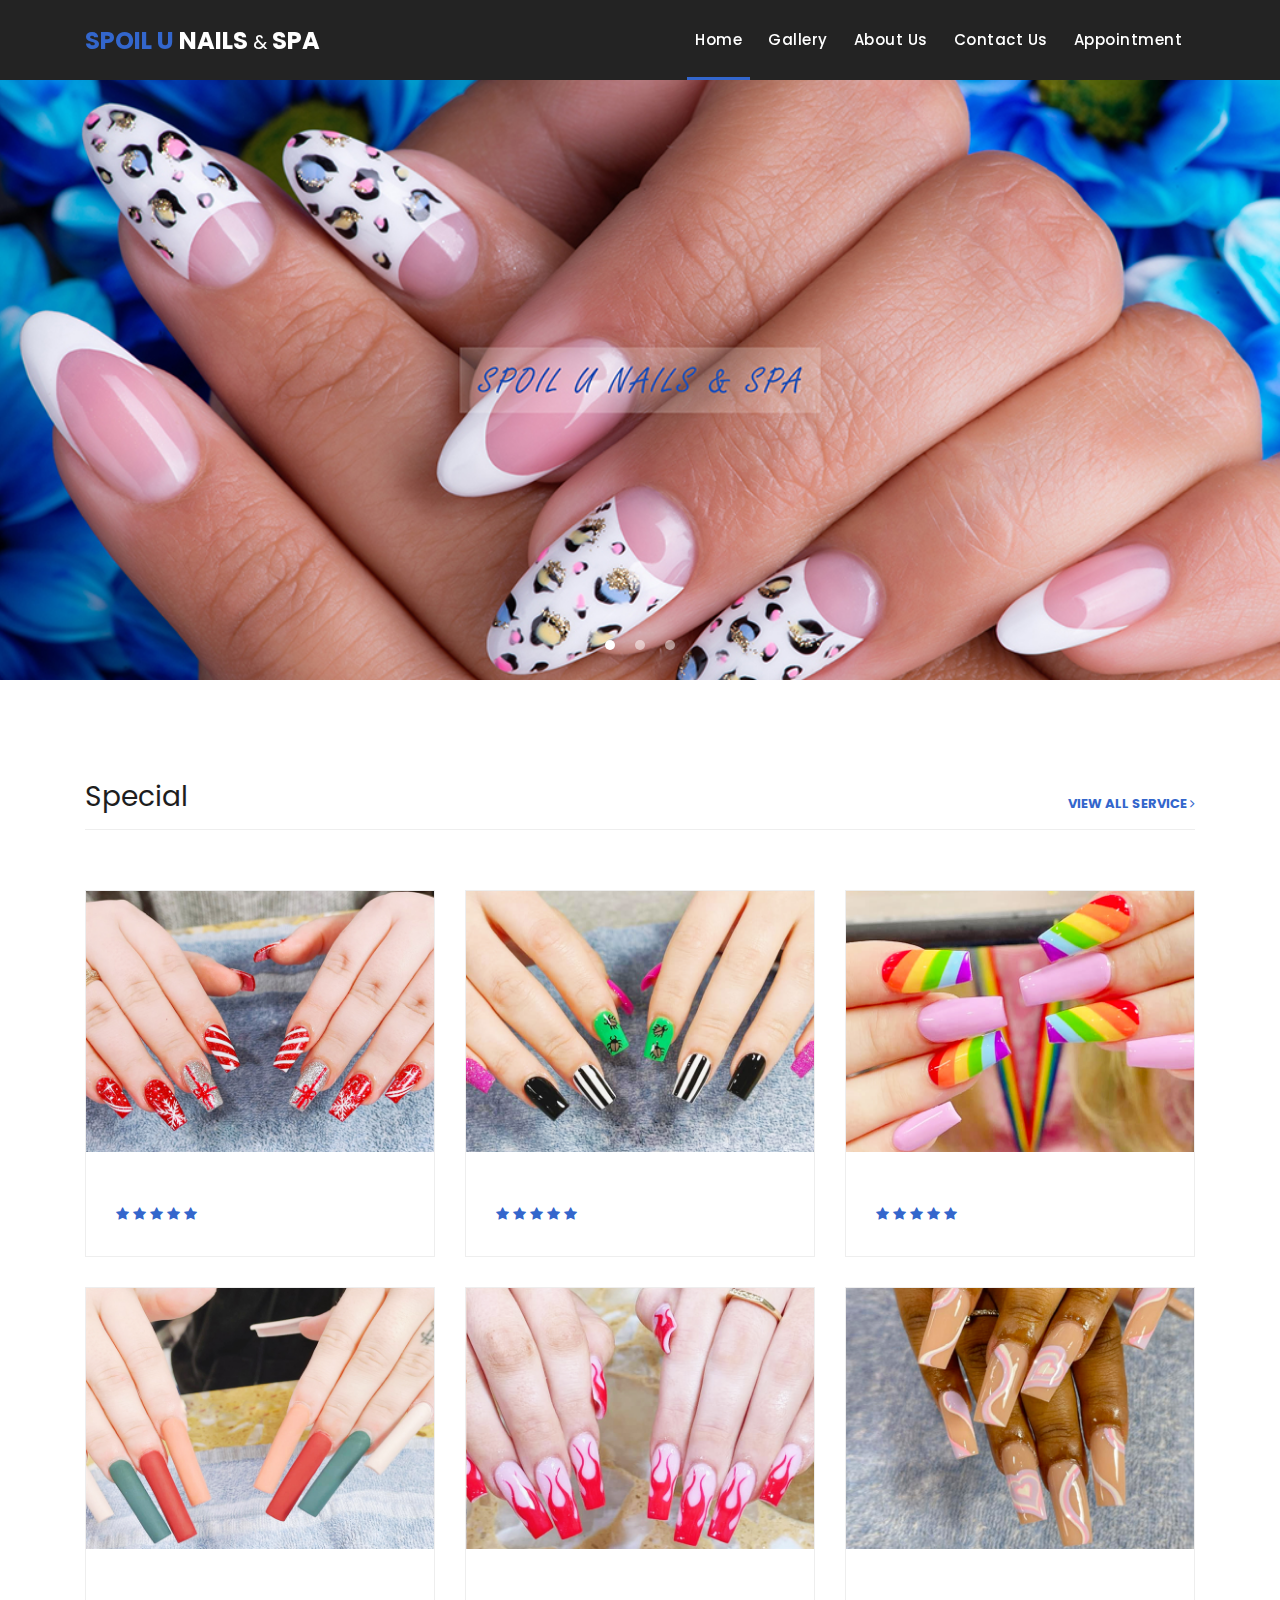
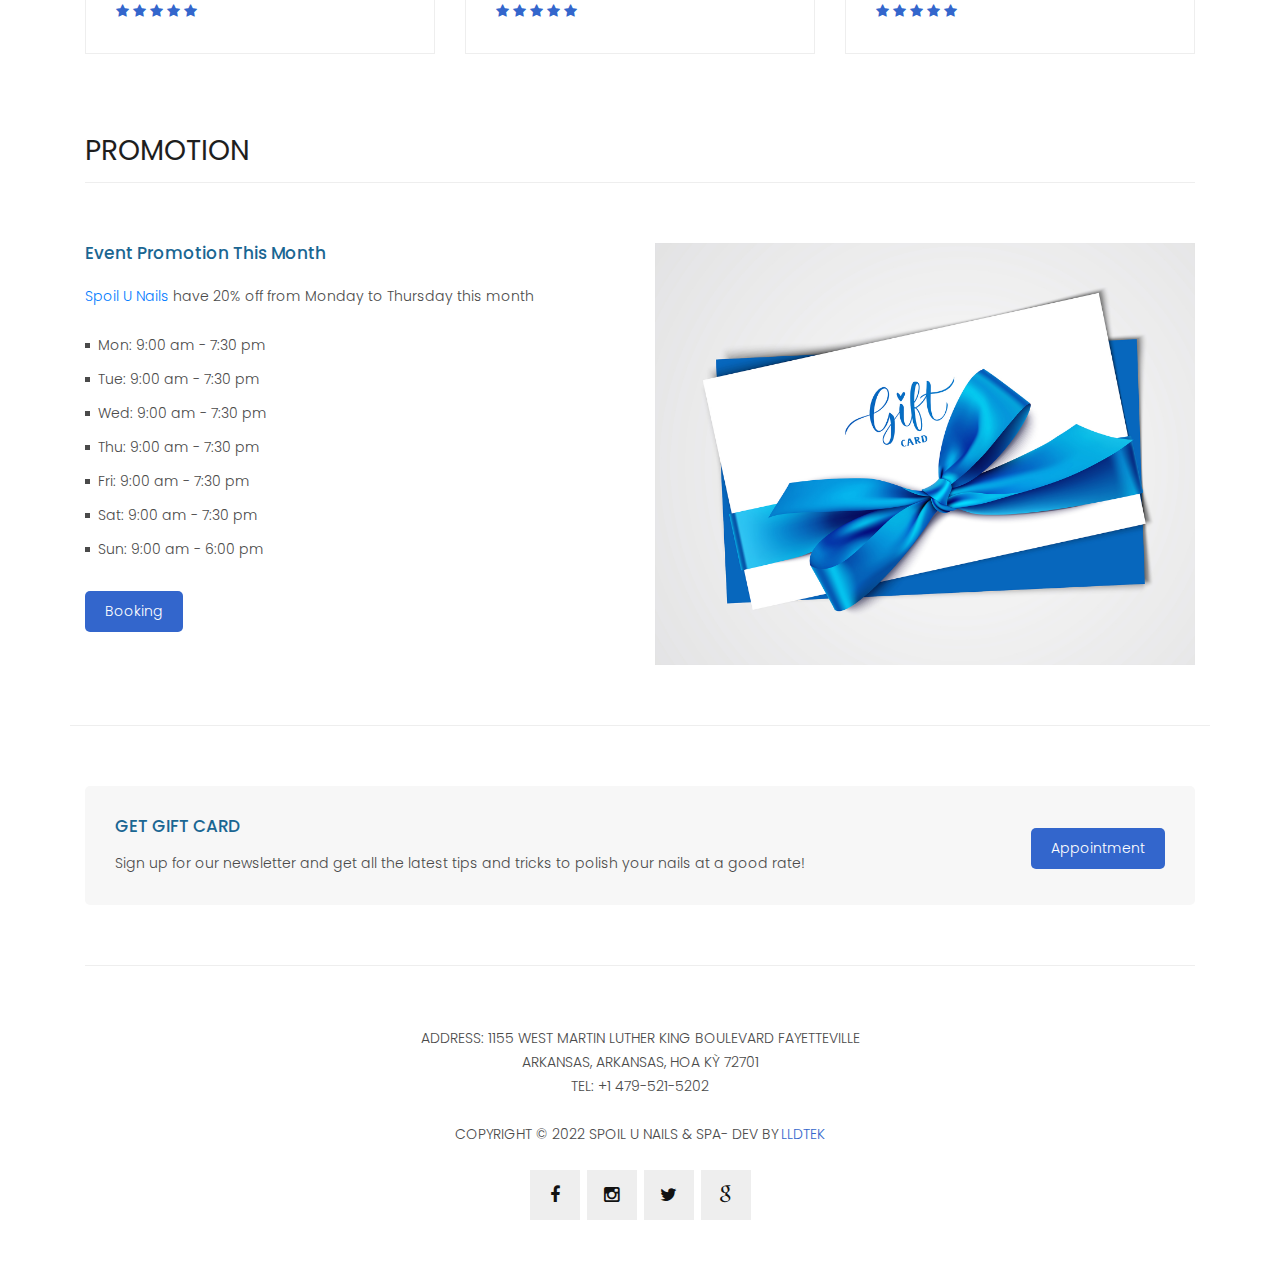
==== index.html @ 8ef47657 "upuu" ====
<!DOCTYPE html>
<html lang="en">
  <head>
    <meta charset="utf-8">
    <meta name="viewport" content="width=device-width, initial-scale=1, shrink-to-fit=no">

    <meta name="description" content="Spoil U Nails & Spa opens to provide all of you with any nail services you want to have done. The main reason we opened our Facebook page is to improve communication with customers and answer any questions y'all have. You guys can message us or make an appointment at any time. We would love to hear from you">

    <meta name="author" content="Best Nails Salon">

    <meta name="keyword" content="spoil u nails & salon, nails salon, nails salon near me, nails in fayetteville, nails in arkansas, luxury nails, best nails color, nails spa, nails salon, nails bar, perfect nail, nails polish, gel polish, acrylics, nails company, best nail color,nude nail colors, nail design, hight-end service nail in arkansas, luxury nails in arkansas, nails salon in arkansas, nails spa near me, nails salon near me, manicure, acrylic paint, pedicure near me, nail bar near me, nail salon in arkansas 72701, nail salon 72701, hot nails, top nail salon, nail salon in boston, boston, best nail salon in boston, best nail salon in arkansas, hottest nails design, hot nails design, top nails design, the best nails salon in, top nails salon in, t's nails, lux nail & spa - tiệm chăm sóc móng ở rogers arkansas, pretty nails, green nails, red aspen - công nghiệp mỹ phẩm ở Meridian Idaho, tt nails, summer nails 2022, christmas nails 2022, fall nails 2022, vip nails conway ar, shining nails, lux nails rogers ar, splurge nails, lush nails, lush nails fayetteville ar, magic nails, beautiful nails and spa">

    <link href="https://fonts.googleapis.com/css?family=Poppins:100,200,300,400,500,600,700,800,900&display=swap" rel="stylesheet">

    <title>Spoil U Nails & Spa | Top Nails Salon in Arkansas 72701</title>

    <!-- Bootstrap core CSS -->
    <link href="vendor/bootstrap/css/bootstrap.min.css" rel="stylesheet">

    <!-- Additional CSS Files -->
    <link rel="stylesheet" href="assets/css/fontawesome.css">
    <link rel="stylesheet" href="assets/css/templatemo-sixteen.css">
    <link rel="stylesheet" href="assets/css/owl.css">
    <link rel="icon" href="assets/images/favicon-spoil-u-nails.svg">

  </head>

  <body>

    <!-- ***** Preloader Start ***** -->
    <div id="preloader">
        <div class="jumper">
            <div></div>
            <div></div>
            <div></div>
        </div>
    </div>  
    <!-- ***** Preloader End ***** -->

    <!-- Header -->
    <header class="">
      <nav class="navbar navbar-expand-lg">
        <div class="container">
          <a class="navbar-brand" href="index.html"><h2><em>SPOIL U</em> NAILS <small>&</small> SPA</h2></a>
          <button class="navbar-toggler" type="button" data-toggle="collapse" data-target="#navbarResponsive" aria-controls="navbarResponsive" aria-expanded="false" aria-label="Toggle navigation">
            <span class="navbar-toggler-icon"></span>
          </button>
          <div class="collapse navbar-collapse" id="navbarResponsive">
            <ul class="navbar-nav ml-auto">
              <li class="nav-item active">
                <a class="nav-link" href="index.html">Home
                  <span class="sr-only">(current)</span>
                </a>
              </li> 
              <li class="nav-item">
                <a class="nav-link" href="products.html">Gallery</a>
              </li>
              <li class="nav-item">
                <a class="nav-link" href="about.html">About Us</a>
              </li>
              <li class="nav-item">
                <a class="nav-link" href="contact.html">Contact Us</a>
              <li class="nav-item">
                <a class="nav-link" href="https://www.lldtek.com/salon/appt/MzMzMjN8c3BvaWx1MTE1NXxBUl8wNzE1N3w3ODg1NWU2YzhjY2M0MTExMWM5ZjQyYjllNDI1ZjgxYg==">Appointment</a>
              </li>
            </ul>
          </div>
        </div>
      </nav>
    </header>

    <!-- Page Content -->
    <!-- Banner Starts Here -->
    <div class="banner header-text">
      <div class="owl-banner owl-carousel">
        <div class="banner-item-01" style="background-image: url(assets/images/spoil-u-nails-cover-01.jpg);">
          <div class="text-content">
            <h4></h4>
            <h2></h2>
          </div>
        </div>
        <div class="banner-item-01" style="background-image: url(assets/images/spoil-u-nails-cover-02.jpg);">
          <div class="text-content">
            <h4></h4>
            <h2></h2>
          </div>
        </div>
        <div class="banner-item-03" style="background-image: url(assets/images/spoil-u-nails-cover-03.jpg);">
          <div class="text-content">
            <h4></h4>
            <h2></h2>
          </div>
        </div>
      </div>
    </div>
    <!-- Banner Ends Here -->
    <!--Appointment-->
    <!--Appointment End-->

    <div class="latest-products">
      <div class="container">
        <div class="row">
          <div class="col-md-12">
            <div class="section-heading">
              <h2>Special</h2>
              <a href="products.html">View all service <i class="fa fa-angle-right"></i></a>
            </div>
          </div>
          <div class="col-md-4">
            <div class="product-item">
              <a href="#"><img src="assets/images/specialties/spoil-u-nails-image-1.jpg" alt=""></a>
              <div class="down-content">
                <a href="#"><h4></h4></a>
                <h6></h6>
                <p></p>
                <ul class="stars">
                  <li><i class="fa fa-star"></i></li>
                  <li><i class="fa fa-star"></i></li>
                  <li><i class="fa fa-star"></i></li>
                  <li><i class="fa fa-star"></i></li>
                  <li><i class="fa fa-star"></i></li>
                </ul>
                <span></span>
              </div>
            </div>
          </div>
          <div class="col-md-4">
            <div class="product-item">
              <a href="#"><img src="assets/images/specialties/spoil-u-nails-image-2.jpg" alt=""></a>
              <div class="down-content">
                <a href="#"><h4></h4></a>
                <h6></h6>
                <p></p>
                <ul class="stars">
                  <li><i class="fa fa-star"></i></li>
                  <li><i class="fa fa-star"></i></li>
                  <li><i class="fa fa-star"></i></li>
                  <li><i class="fa fa-star"></i></li>
                  <li><i class="fa fa-star"></i></li>
                </ul>
                <span></span>
              </div>
            </div>
          </div>
          <div class="col-md-4">
            <div class="product-item">
              <a href="#"><img src="assets/images/specialties/spoil-u-nails-image-3.jpg" alt=""></a>
              <div class="down-content">
                <a href="#"><h4></h4></a>
                <h6></h6>
                <p></p>
                <ul class="stars">
                  <li><i class="fa fa-star"></i></li>
                  <li><i class="fa fa-star"></i></li>
                  <li><i class="fa fa-star"></i></li>
                  <li><i class="fa fa-star"></i></li>
                  <li><i class="fa fa-star"></i></li>
                </ul>
                <span></span>
              </div>
            </div>
          </div>
          <div class="col-md-4">
            <div class="product-item">
              <a href="#"><img src="assets/images/specialties/spoil-u-nails-image-4.jpg" alt=""></a>
              <div class="down-content">
                <a href="#"><h4></h4></a>
                <h6></h6>
                <p></p>
                <ul class="stars">
                  <li><i class="fa fa-star"></i></li>
                  <li><i class="fa fa-star"></i></li>
                  <li><i class="fa fa-star"></i></li>
                  <li><i class="fa fa-star"></i></li>
                  <li><i class="fa fa-star"></i></li>
                </ul>
                <span></span>
              </div>
            </div>
          </div>
          <div class="col-md-4">
            <div class="product-item">
              <a href="#"><img src="assets/images/specialties/spoil-u-nails-image-5.jpg" alt=""></a>
              <div class="down-content">
                <a href="#"><h4></h4></a>
                <h6></h6>
                <p></p>
                <ul class="stars">
                  <li><i class="fa fa-star"></i></li>
                  <li><i class="fa fa-star"></i></li>
                  <li><i class="fa fa-star"></i></li>
                  <li><i class="fa fa-star"></i></li>
                  <li><i class="fa fa-star"></i></li>
                </ul>
                <span></span>
              </div>
            </div>
          </div>
          <div class="col-md-4">
            <div class="product-item">
              <a href="#"><img src="assets/images/specialties/spoil-u-nails-image-6.jpg" alt=""></a>
              <div class="down-content">
                <a href="#"><h4></h4></a>
                <h6></h6>
                <p></p>
                <ul class="stars">
                  <li><i class="fa fa-star"></i></li>
                  <li><i class="fa fa-star"></i></li>
                  <li><i class="fa fa-star"></i></li>
                  <li><i class="fa fa-star"></i></li>
                  <li><i class="fa fa-star"></i></li>
                </ul>
                <span></span>
              </div>
            </div>
          </div>
        </div>
      </div>
    </div>

    <div class="best-features" id="promotion">
      <div class="container">
        <div class="row">
          <div class="col-md-12">
            <div class="section-heading">
              <h2>PROMOTION</h2>
            </div>
          </div>
          <div class="col-md-6">
            <div class="left-content">
              <h4>Event Promotion This Month </h4>
              <p><a rel="nofollow" href="https://www.lldtek.com" target="_parent">Spoil U Nails </a> have 20% off from Monday to Thursday this month</p>
              <ul class="featured-list">
                <li><a>Mon: 9:00 am - 7:30 pm </a></li>
                <li><a>Tue: 9:00 am - 7:30 pm </a></li>
                <li><a>Wed: 9:00 am - 7:30 pm </a></li>
                <li><a>Thu: 9:00 am - 7:30 pm </a></li>
                <li><a>Fri: 9:00 am - 7:30 pm </a></li>
                <li><a>Sat: 9:00 am - 7:30 pm</a></li>
                <li><a>Sun: 9:00 am - 6:00 pm</a></li>
              </ul>
              <a href="https://www.lldtek.com/salon/appt/MzMzMjN8c3BvaWx1MTE1NXxBUl8wNzE1N3w3ODg1NWU2YzhjY2M0MTExMWM5ZjQyYjllNDI1ZjgxYg==" class="filled-button">Booking</a>
            </div>
          </div>
          <div class="col-md-6">
            <div class="right-image">
              <img src="assets/images/spoil-u-nails-voucher.jpg" alt="">
            </div>
          </div>
        </div>
      </div>
    </div>


    <div class="call-to-action">
      <div class="container">
        <div class="row">
          <div class="col-md-12">
            <div class="inner-content">
              <div class="row">
                <div class="col-md-8">
                  <h4>GET GIFT CARD</h4>
                  <p>Sign up for our newsletter and get all the latest tips and tricks to polish your nails at a good rate!</p>
                </div>
                <div class="col-md-4">
                  <a href="https://www.lldtek.com/salon/appt/MzMzMjN8c3BvaWx1MTE1NXxBUl8wNzE1N3w3ODg1NWU2YzhjY2M0MTExMWM5ZjQyYjllNDI1ZjgxYg==" class="filled-button">Appointment</a>
                </div>
              </div>
            </div>
          </div>
        </div>
      </div>
    </div>

    <footer>
      <div class="container">
        <div class="row">
          <div class="col-md-12">
            <div class="inner-content">
              <p>Address: 1155 West Martin Luther King Boulevard Fayetteville <br>
                Arkansas, Arkansas, Hoa Kỳ 72701 <br>       
                Tel: +1 479-521-5202 <br><br>
                Copyright &copy; 2022 Spoil U Nails & Spa- Dev by<a rel="nofollow noopener" href="https://www.lldtek.com" target="_blank">LLDTEK</a><br>
              </p><br>
              <div class="col-md-12">
                <div class="center-content">
                  <ul class="social-icons">
                    <li><a href="https://www.facebook.com/spoilunailsnspa/"><i class="fa fa-facebook"></i></a></li>
                    <li><a href="https://www.instagram.com/spoilunailsnspa/"><i class="fa fa-instagram"></i></a></li>
                    <li><a href="#"><i class="fa fa-twitter"></i></a></li>
                    <li><a href="https://goo.gl/maps/8Qb6mcEymB1D1Kn49"><i class="fa fa-google"></i></a></li>
                  </ul>
                </div>
          </div>
            </div>
          </div>
        </div>
      </div>
    </footer>


    <!-- Bootstrap core JavaScript -->
    <script src="vendor/jquery/jquery.min.js"></script>
    <script src="vendor/bootstrap/js/bootstrap.bundle.min.js"></script>


    <!-- Additional Scripts -->
    <script src="assets/js/custom.js"></script>
    <script src="assets/js/owl.js"></script>
    <script src="assets/js/slick.js"></script>
    <script src="assets/js/isotope.js"></script>
    <script src="assets/js/accordions.js"></script>


    <script language = "text/Javascript"> 
      cleared[0] = cleared[1] = cleared[2] = 0; //set a cleared flag for each field
      function clearField(t){                   //declaring the array outside of the
      if(! cleared[t.id]){                      // function makes it static and global
          cleared[t.id] = 1;  // you could use true and false, but that's more typing
          t.value='';         // with more chance of typos
          t.style.color='#fff';
          }
      }
    </script>
    <script src="layout/scripts/jquery.min.js"></script>
    <script src="layout/scripts/jquery.backtotop.js"></script>
    <script src="layout/scripts/jquery.mobilemenu.js"></script>


  </body>

</html>
---- assets/css/templatemo-sixteen.css ----
body {
  font-family: 'Poppins', sans-serif;
  overflow-x: hidden;
  text-rendering: optimizeLegibility;
  -webkit-font-smoothing: antialiased;
  -moz-osx-font-smoothing: grayscale;
}
p {
	margin-bottom: 0px;
	font-size: 14px;
	font-weight: 300;
	color: #4a4a4a;
	line-height: 24px;
}
a {
	text-decoration: none!important;
}
ul {
	padding: 0;
	margin: 0;
	list-style: none;
}

h1,h2,h3,h4,h5,h6 {
	margin: 0px;
}

ul.social-icons li {
	display: inline-block;
	margin-right: 3px;
}

ul.social-icons li:last-child {
	margin-right: 0px;
}

ul.social-icons li a {
	width: 50px;
	height: 50px;
	display: inline-block;
	line-height: 50px;
	background-color: #eee;
	color: #121212;
	font-size: 18px;
	text-align: center;
	transition: all .3s;
}

ul.social-icons li a:hover {
	background-color: #3366CC;
	color: #fff;
}

a.filled-button {
	background-color: #3366CC;
	color: #fff;
	font-size: 14px;
	text-transform: capitalize;
	font-weight: 300;
	padding: 10px 20px;
	border-radius: 5px;
	display: inline-block;
	transition: all 0.3s;
}

a.filled-button:hover {
	background-color: #121212;
	color: #fff;
}

.section-heading {
	text-align: left;
	margin-bottom: 60px;
	border-bottom: 1px solid #eee;
}

.section-heading h2 {
	font-size: 28px;
	font-weight: 400;
	color: #1e1e1e;
	margin-bottom: 15px;
}

.products-heading {
	background-image: url(../images/products-heading.jpg);
}

.about-heading {
	background-image: url(../images/about-heading.jpg);
}

.contact-heading {
	background-image: url(../images/contact-heading.jpg);
}

.page-heading {
	padding: 210px 0px 130px 0px;
	text-align: center;
	background-position: center center;
	background-repeat: no-repeat;
	background-size: cover;
}

.page-heading .text-content h4 {
	color: #3366CC;
	font-size: 22px;
	text-transform: uppercase;
	font-weight: 700;
	margin-bottom: 15px;
}

.page-heading .text-content h2 {
	color: #fff;
	font-size: 62px;
	text-transform: uppercase;
	letter-spacing: 5px;
}

#preloader {
  overflow: hidden;
  background: #3366CC;
  left: 0;
  right: 0;
  top: 0;
  bottom: 0;
  position: fixed;
  z-index: 9999999;
  color: #fff;
}

#preloader .jumper {
  left: 0;
  top: 0;
  right: 0;
  bottom: 0;
  display: block;
  position: absolute;
  margin: auto;
  width: 50px;
  height: 50px;
}

#preloader .jumper > div {
  background-color: #fff;
  width: 10px;
  height: 10px;
  border-radius: 100%;
  -webkit-animation-fill-mode: both;
  animation-fill-mode: both;
  position: absolute;
  opacity: 0;
  width: 50px;
  height: 50px;
  -webkit-animation: jumper 1s 0s linear infinite;
  animation: jumper 1s 0s linear infinite;
}

#preloader .jumper > div:nth-child(2) {
  -webkit-animation-delay: 0.33333s;
  animation-delay: 0.33333s;
}

#preloader .jumper > div:nth-child(3) {
  -webkit-animation-delay: 0.66666s;
  animation-delay: 0.66666s;
}

@-webkit-keyframes jumper {
  0% {
    opacity: 0;
    -webkit-transform: scale(0);
    transform: scale(0);
  }
  5% {
    opacity: 1;
  }
  100% {
    -webkit-transform: scale(1);
    transform: scale(1);
    opacity: 0;
  }
}

@keyframes jumper {
  0% {
    opacity: 0;
    -webkit-transform: scale(0);
    transform: scale(0);
  }
  5% {
    opacity: 1;
  }
  100% {
    opacity: 0;
  }
}


/* Header Style */
header {
	position: absolute;
	z-index: 99999;
	width: 100%;
	height: 80px;
	background-color: #232323;
	-webkit-transition: all 0.3s ease-in-out 0s;
    -moz-transition: all 0.3s ease-in-out 0s;
    -o-transition: all 0.3s ease-in-out 0s;
    transition: all 0.3s ease-in-out 0s;
}
header .navbar {
	padding: 17px 0px;
}
.background-header .navbar {
	padding: 17px 0px;
}
.background-header {
	top: 0;
	position: fixed;
	background-color: #fff!important;
	box-shadow: 0px 1px 10px rgba(0,0,0,0.1);
}
.background-header .navbar-brand h2 {
	color: #121212!important;
}
.background-header .navbar-nav a.nav-link {
	color: #1e1e1e!important;
}
.background-header .navbar-nav .nav-link:hover,
.background-header .navbar-nav .active>.nav-link,
.background-header .navbar-nav .nav-link.active,
.background-header .navbar-nav .nav-link.show,
.background-header .navbar-nav .show>.nav-link {
	color: #3366CC!important;
}
.navbar .navbar-brand {
	float: 	left;
	margin-top: -12px;
	outline: none;
}
.navbar .navbar-brand h2 {
	color: #fff;
	text-transform: uppercase;
	font-size: 24px;
	font-weight: 700;
	-webkit-transition: all .3s ease 0s;
    -moz-transition: all .3s ease 0s;
    -o-transition: all .3s ease 0s;
    transition: all .3s ease 0s;
}
.navbar .navbar-brand h2 em {
	font-style: normal;
	color: #3366CC;
}
#navbarResponsive {
	z-index: 999;
}
.navbar-collapse {
	text-align: center;
}
.navbar .navbar-nav .nav-item {
	margin: 0px 15px;
}
.navbar .navbar-nav a.nav-link {
	text-transform: capitalize;
	font-size: 15px;
	font-weight: 500;
	letter-spacing: 0.5px;
	color: #fff;
	transition: all 0.5s;
	margin-top: 5px;
}
.navbar .navbar-nav .nav-link:hover,
.navbar .navbar-nav .active>.nav-link,
.navbar .navbar-nav .nav-link.active,
.navbar .navbar-nav .nav-link.show,
.navbar .navbar-nav .show>.nav-link {
	color: #fff;
	padding-bottom: 25px;
	border-bottom: 3px solid #3366CC;
}
.navbar .navbar-toggler-icon {
	background-image: none;
}
.navbar .navbar-toggler {
	border-color: #fff;
	background-color: #fff;	
	height: 36px;
	outline: none;
	border-radius: 0px;
	position: absolute;
	right: 30px;
	top: 20px;
}
.navbar .navbar-toggler-icon:after {
	content: '\f0c9';
	color: #3366CC;
	font-size: 18px;
	line-height: 26px;
	font-family: 'FontAwesome';
}



/* Banner Style */
.banner {
	position: relative;
	text-align: center;
	padding-top: 80px;
}

.banner-item-01 {
	padding: 300px 0px;
	background-image: url(../images/slide_01.jpg);
	background-size: cover;
	background-repeat: no-repeat;
	background-position: center center;
}

.banner-item-02 {
	padding: 300px 0px;
	background-image: url(../images/slide_02.jpg);
	background-size: cover;
	background-repeat: no-repeat;
	background-position: center center;
}

.banner-item-03 {
	padding: 300px 0px;
	background-image: url(../images/slide_03.jpg);
	background-size: cover;
	background-repeat: no-repeat;
	background-position: center center;
}

.banner .banner-item {
	max-height: 600px;
}

.banner .text-content {
	position: absolute;
	top: 50%;
	transform: translateY(-50%);
	text-align: center;
	width: 100%;
}

.banner .text-content h4 {
	color: #3366CC;
	font-size: 22px;
	text-transform: uppercase;
	font-weight: 700;
	margin-bottom: 15px;
}

.banner .text-content h2 {
	color: #fff;
	font-size: 62px;
	text-transform: uppercase;
	letter-spacing: 5px;
}

.owl-banner .owl-dots .owl-dot {
  border-radius: 3px;
}
.owl-banner .owl-dots {
    display: -webkit-box;
    display: -webkit-flex;
    display: -ms-flexbox;
    display: flex;
    -ms-flex-pack: center;
    -webkit-justify-content: center;
    justify-content: center;
    position: absolute;
    left: 50%;
    transform: translateX(-50%);
    bottom: 30px;
}
.owl-banner .owl-dots .owl-dot {
    width: 10px;
    height: 10px;
    border-radius: 50%;
    margin: 0 10px;
    background-color: #fff;
    opacity: 0.5;
}
.owl-banner .owl-dots .owl-dot:focus {
    outline: none
}
.owl-banner .owl-dots .owl-dot.active {
    background-color: #fff;
    opacity: 1;
}



/* Latest Produtcs */

.latest-products {
	margin-top: 100px;
}

.latest-products .section-heading a {
	float: right;
	margin-top: -35px;
	text-transform: uppercase;
	font-size: 13px;
	font-weight: 700;
	color: #3366CC;
}

.product-item {
	border: 1px solid #eee;
	margin-bottom: 30px;
}

.product-item .down-content {
	padding: 30px;
	position: relative;
}

.product-item img {
	width: 100%;
	overflow: hidden;
}

.product-item .down-content h4 {
	font-size: 17px;
	color: #1a6692;
	margin-bottom: 20px;
}

.product-item .down-content h6 {
	position: absolute;
	top: 30px;
	right: 30px;
	font-size: 18px;
	color: #121212;
}

.product-item .down-content p {
	margin-bottom: 20px;
}

.product-item .down-content ul li {
	display: inline-block;
}

.product-item .down-content ul li i {
	color: #3366CC;
	font-size: 14px;
}

.product-item .down-content span {
	position: absolute;
	right: 30px;
	bottom: 30px;
	font-size: 13px;
	color: #3366CC;
	font-weight: 500;
}




/* Best Features */

.about-features {
	margin-top: 100px!important;
}

.about-features p {
	border-bottom: 1px solid #eee;
	padding-bottom: 20px;
}

.about-features .container .row {
	padding-bottom: 0px!important;
	border-bottom: none!important;
}

.best-features {
	margin-top: 50px;
}

.best-features .container .row {
	border-bottom: 1px solid #eee;
	padding-bottom: 60px;
}

.best-features img {
	width: 100%;
	overflow: hidden;
}

.best-features h4 {
	font-size: 17px;
	color: #1a6692;
	margin-bottom: 20px;
}

.best-features ul.featured-list li {
	display: block;
	margin-bottom: 10px;
}

.best-features p {
	margin-bottom: 25px;
}

.best-features ul.featured-list li a {
	font-size: 14px;
	color: #4a4a4a;
	font-weight: 300;
	transition: all .3s;
	position: relative;
	padding-left: 13px;
}

.best-features ul.featured-list li a:before {
	content: '';
	width: 5px;
	height: 5px;
	display: inline-block;
	background-color: #4a4a4a;
	position: absolute;
	left: 0;
	transition: all .3s;
	top: 8px;
}

.best-features ul.featured-list li a:hover {
	color: #3366CC;
}

.best-features ul.featured-list li a:hover::before {
	background-color: #3366CC;
}

.best-features .filled-button {
	margin-top: 20px;
}





/* Call To Action */

.call-to-action .inner-content {
	margin-top: 60px;
	padding: 30px;
	background-color: #f7f7f7;
	border-radius: 5px;
}

.call-to-action .inner-content h4 {
	font-size: 17px;
	color: #1a6692;
	margin-bottom: 15px;
}

.call-to-action .inner-content em {
	font-style: normal;
	font-weight: 700;
}

.call-to-action .inner-content .col-md-4 {
	text-align: right;
}

.call-to-action .inner-content .filled-button {
	margin-top: 12px;
}




/* Footer */

footer {
	text-align: center;
}

footer .inner-content {
	border-top: 1px solid #eee;
	margin-top: 60px;
	padding: 60px 0px;
}

footer .inner-content p {
	text-transform: uppercase;
}

footer .inner-content p a {
	color: #3366CC;
	margin-left: 3px;
}




/* Product Page */

.products {
	margin-top: 100px;
}

.products .filters {
	text-align: center;
	border-bottom: 1px solid #eee;
	padding-bottom: 10px;
	margin-bottom: 60px;
}

.products .filters li {
	text-transform: uppercase;
	font-size: 13px;
	font-weight: 700;
	color: #121212;
	display: inline-block;
	margin: 0px 10px;
	transition: all .3s;
	cursor: pointer;
}

.products .filters ul li.active,
.products .filters ul li:hover {
  color: #3366CC;
}

.products ul.pages {
	margin-top: 30px;
	text-align: center;
}

.products ul.pages li {
	display: inline-block;
	margin: 0px 2px;
}

.products ul.pages li a {
	width: 44px;
	height: 44px;
	display: inline-block;
	line-height: 42px;
	border: 1px solid #eee;
	font-size: 15px;
	font-weight: 700;
	color: #121212;
	transition: all .3s;
}

.products ul.pages li a:hover,
.products ul.pages li.active a {
	background-color: #3366CC;
	border-color: #3366CC;
	color: #fff;
}



/* Team Members */

.team-members {
	margin-top: 100px;
}

.team-member {
	border: 1px solid #eee;
	margin-bottom: 30px;
}

.team-member img {
	width: 100%;
	overflow: hidden;
}

.team-member .down-content {
	padding: 30px;
	text-align: center;
}

.team-member .thumb-container {
	position: relative;
}

.team-member .thumb-container .hover-effect {
	position: absolute;
	background-color: rgba(243,63,63,0.9);
	top: 0;
	left: 0;
	width: 100%;
	height: 100%;
	opacity: 0;
	visibility: hidden;
	transition: all .5s;
}

.team-member .thumb-container .hover-effect .hover-content {
	position: absolute;
	display: inline-block;
	width: 100%;
	text-align: center;
	top: 50%;
	transform: translateY(-50%);
}

.team-member .thumb-container .hover-effect .hover-content ul.social-icons li a:hover {
	background-color: #fff;
	color: #3366CC;
}

.team-member:hover .hover-effect {
	visibility: visible;
	opacity: 1;
}

.team-member .down-content h4 {
	font-size: 17px;
	color: #1a6692;
	margin-bottom: 8px;
}

.team-member .down-content span {
	display: block;
	font-size: 13px;
	color: #3366CC;
	font-weight: 500;
	margin-bottom: 20px;
}




/* Services */

.services {
	background-image: url(../images/services-bg.jpg);
	background-position: center center;
	background-repeat: no-repeat;
	background-size: cover;
	background-attachment: fixed;
	padding: 100px 0px;
}

.services .service-item {
	text-align: center;
}

.services .service-item .icon {
	background-color: #f7f7f7;
	padding: 40px;
}

.services .service-item .icon i {
	width: 100px;
	height: 100px;
	display: inline-block;
	text-align: center;
	line-height: 100px;
	background-color: #3366CC;
	color: #fff;
	font-size: 32px;
}

.services .service-item .down-content {
	background-color: #fff;
	padding: 40px 30px;
}

.services .service-item .down-content h4 {
	font-size: 17px;
	color: #1a6692;
	margin-bottom: 20px;
}

.services .service-item .down-content p {
	margin-bottom: 25px;
}




/* Clients */

.happy-clients {
	margin-top: 100px;
	margin-bottom: 40px;
}

.happy-clients .client-item img {
	max-width: 100%;
	overflow: hidden;
	transition: all .3s;
	cursor: pointer;
}

.happy-clients .client-item img:hover {
	opacity: 0.8;
}




/* Find Us */

.find-us {
	margin-top: 100px;
}

.find-us p {
	border-bottom: 1px solid #eee;
	padding-bottom: 30px;
	margin-bottom: 30px;
}

.find-us h4 {
	font-size: 17px;
	color: #1a6692;
	margin-bottom: 20px;
}

.find-us .left-content {
	margin-left: 30px;
}



/* Send Message */

.send-message {
	margin-top: 100px;
}

.contact-form input {
	font-size: 14px;
	width: 100%;
	height: 44px;
	display: inline-block;
	line-height: 42px;
	border: 1px solid #eee;
	border-radius: 0px;
	margin-bottom: 30px;
}

.contact-form input:focus {
	box-shadow: none;
	border: 1px solid #eee;
}

.contact-form textarea {
	font-size: 14px;
	width: 100%;
	min-width: 100%;
	min-height: 120px;
	height: 120px;
	max-height: 180px;
	border: 1px solid #eee;
	border-radius: 0px;
	margin-bottom: 30px;
}

.contact-form textarea:focus {
	box-shadow: none;
	border: 1px solid #eee;
}

.contact-form button.filled-button {
	background-color: #3366CC;
	color: #fff;
	font-size: 14px;
	text-transform: capitalize;
	font-weight: 300;
	padding: 10px 20px;
	border-radius: 5px;
	display: inline-block;
	transition: all 0.3s;
	border: none;
	outline: none;
	cursor: pointer;
}

.contact-form button.filled-button:hover {
	background-color: #121212;
	color: #fff;
}

.accordion {
	margin-left: 30px;
}

.accordion a {
	cursor: pointer;
	font-size: 17px;
	color: #1a6692!important;
	margin-bottom: 20px;
	transition: all .3s;
}

.accordion a:hover {
	color: #3366CC!important;
}

.accordion a.active {
  color: #3366CC!important;
}

.accordion li .content {
  display: none;
  margin-top: 10px;
}

.accordion li:first-child {
	border-top: 1px solid #eee;
}

.accordion li {
	border-bottom: 1px solid #eee;
	padding: 15px 0px;
}

/* Responsive Style */
@media (max-width: 768px) {
	.banner .text-content {
		width: 90%;
		margin-left: 5%;
	}
	.banner .text-content h4 {
		font-size: 17px;
	}

	.banner .text-content h2 {
		font-size: 36px;
		letter-spacing: 0.5px;
	}
	.banner-item-01,
	.banner-item-02,
	.banner-item-03 {
		padding: 180px 0px;
	}
	.page-heading .text-content h4 {
		font-size: 22px;
	}

	.page-heading .text-content h2 {
		font-size: 36px;
		letter-spacing: 0.5px;
	}
	.latest-products .section-heading a {
		float: none;
		margin-top: 0px;
		display: block;
		margin-bottom: 20px;
	}
	.product-item .down-content h4 {
		margin-bottom: 5px!important;
	}
	.product-item .down-content h6 {
		top: 5px!important;
		left: 1px!important;
	}
	.product-item .down-content span {
		left: 1px!important;
		bottom: 5px!important;
	}
	.best-features .left-content {
		margin-bottom: 30px;
	}
	.call-to-action .inner-content {
		text-align: center;
	}
	.call-to-action .inner-content .filled-button {
		text-align: center;
		width: 100%;
		margin-top: 20px;
	}
	.about-features img {
		margin-bottom: 30px;
	}
	.service-item {
		margin-bottom: 30px;
	}
	.find-us #map {
		margin-bottom: 30px;
	}
	.find-us .left-content {
		margin-left: 0px;
	}
	.send-message .accordion {
		margin-top: 30px;
		margin-left: 0px;
	}
}

@media (max-width: 992px) {
	.navbar .navbar-brand {
		position: absolute;
		left: 30px;
		top: 32px;
	}
	.navbar .navbar-brand {
		width: auto;
	}
	.navbar:after {
		display: none;
	}
	#navbarResponsive {
	    z-index: 99999;
	    position: absolute;
	    top: 80px;
	    left: 0;
	    width: 100%;
	    text-align: center;
	    background-color: #fff;
	    box-shadow: 0px 10px 10px rgba(0,0,0,0.1);
	}
	.navbar .navbar-nav .nav-item {
		border-bottom: 1px solid #eee;
	}
	.navbar .navbar-nav .nav-item:last-child {
		border-bottom: none;
	}
	.navbar .navbar-nav a.nav-link {
		padding: 15px 0px;
		color: #1e1e1e!important;
	}
	.navbar .navbar-nav .nav-link:hover,
	.navbar .navbar-nav .active>.nav-link,
	.navbar .navbar-nav .nav-link.active,
	.navbar .navbar-nav .nav-link.show,
	.navbar .navbar-nav .show>.nav-link {
		color: #3366CC!important;
		border-bottom: none!important;
		padding-bottom: 15px;
	}
	.product-item .down-content h4 {
		margin-bottom: 10px;
	}
	.product-item .down-content h6 {
		position: relative;
		top: 0;
		right: 0;
		margin-bottom: 20px;
	}
	.product-item .down-content span {
		position: relative;
		right: 0;
		bottom: 0;
	}
}
@media (min-width: 1024px) {
    header .navbar{
        padding: 16px 0;
    }
    .navbar .navbar-nav .nav-item {
        margin: 0px 5px;
    }
    .navbar .navbar-nav .nav-link:hover, .navbar .navbar-nav .active>.nav-link, .navbar .navbar-nav .nav-link.active, .navbar .navbar-nav .nav-link.show, .navbar .navbar-nav .show>.nav-link{
        padding-bottom: 25px;
    }
    .navbar .navbar-brand{
        margin-top: -12px;
    }
}
@media (min-width: 1440px) {
    header .navbar{
        padding: 17px 0px;
    }
    .navbar .navbar-brand{
        margin-top: -12px;
    }
    .navbar .navbar-nav .nav-link:hover, .navbar .navbar-nav .active>.nav-link, .navbar .navbar-nav .nav-link.active, .navbar .navbar-nav .nav-link.show, .navbar .navbar-nav .show>.nav-link{
        padding-bottom: 25px;
    }
}
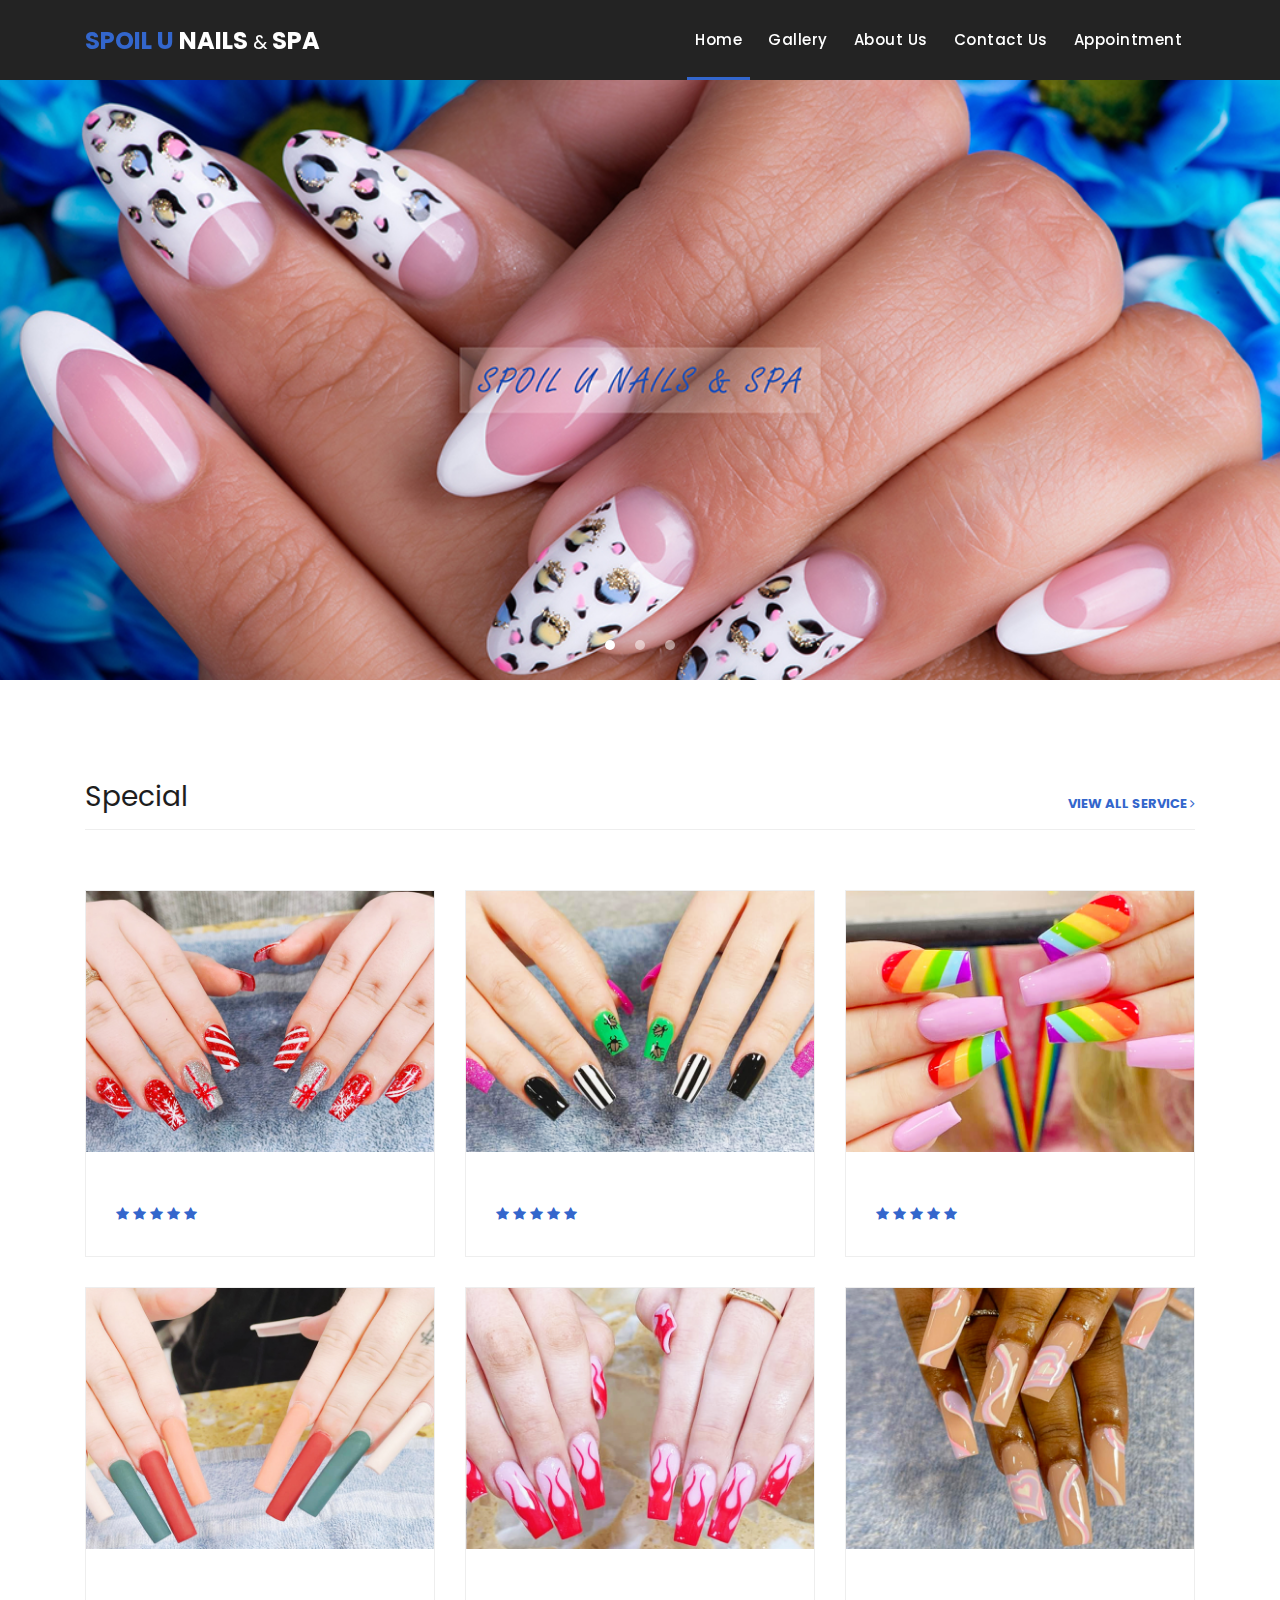
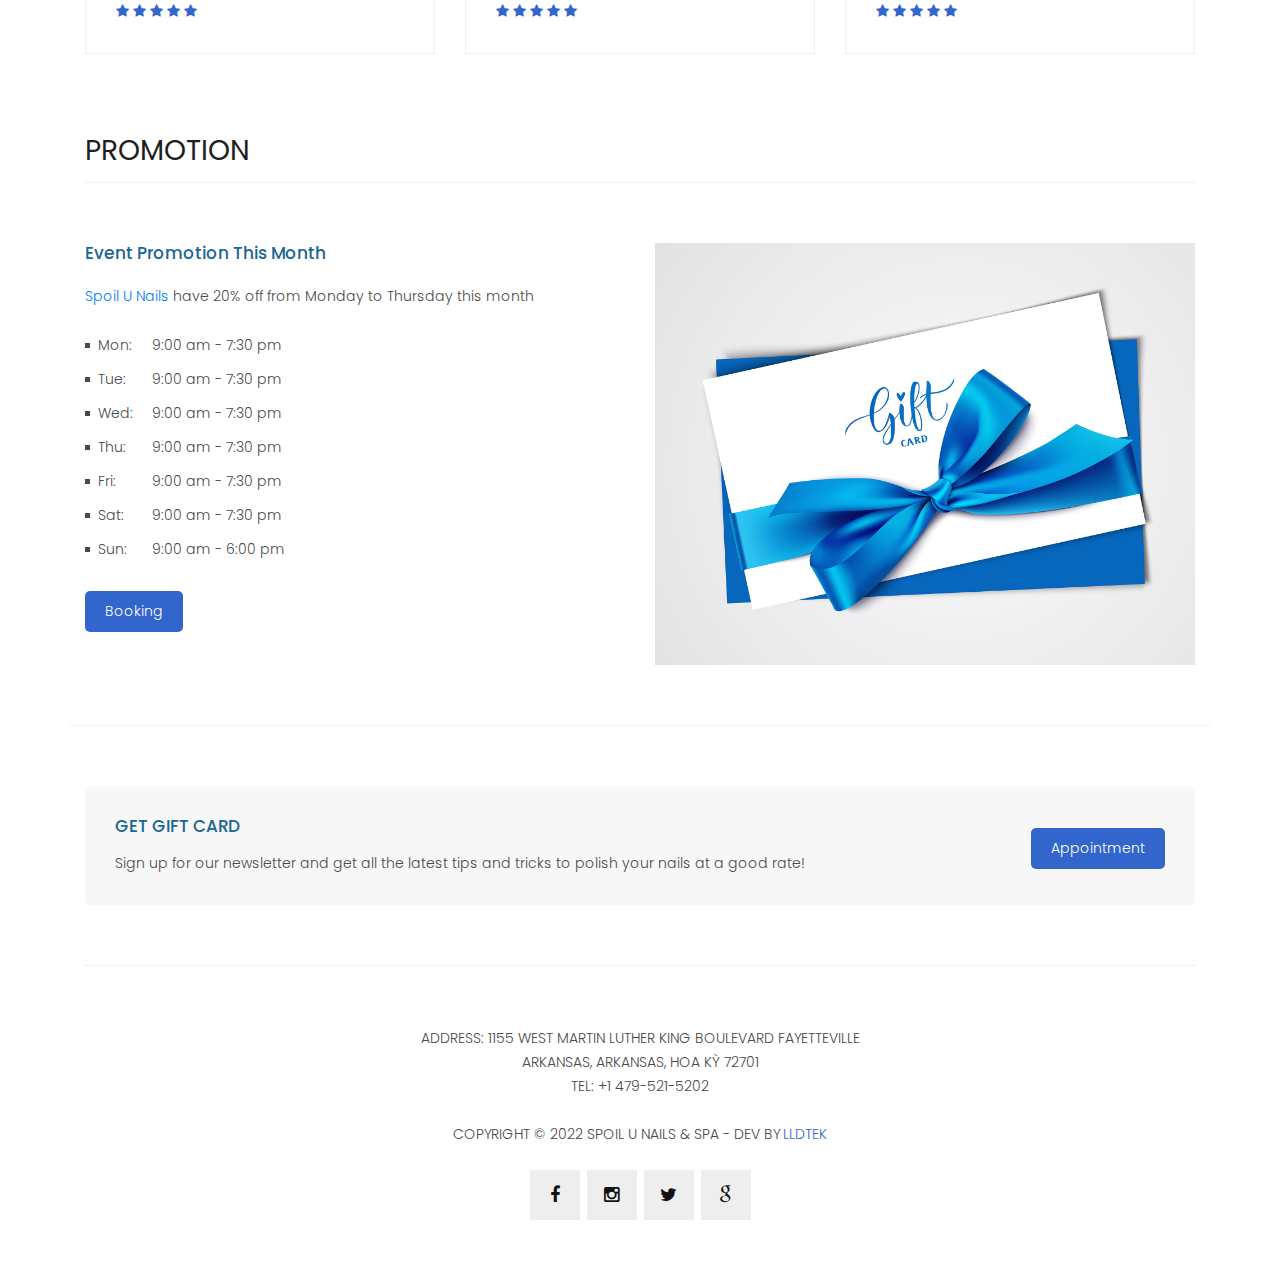
==== commit 31befe49: "868" ====
--- a/index.html
+++ b/index.html
@@ -61,7 +61,7 @@
               <li class="nav-item">
                 <a class="nav-link" href="contact.html">Contact Us</a>
               <li class="nav-item">
-                <a class="nav-link" href="https://www.lldtek.com/salon/appt/MzMzMjN8c3BvaWx1MTE1NXxBUl8wNzE1N3w3ODg1NWU2YzhjY2M0MTExMWM5ZjQyYjllNDI1ZjgxYg==">Appointment</a>
+                <a target="_blank" class="nav-link" href="https://www.lldtek.com/salon/appt/MzMzMjN8c3BvaWx1MTE1NXxBUl8wNzE1N3w3ODg1NWU2YzhjY2M0MTExMWM5ZjQyYjllNDI1ZjgxYg==">Appointment</a>
               </li>
             </ul>
           </div>
@@ -231,15 +231,15 @@
               <h4>Event Promotion This Month </h4>
               <p><a rel="nofollow" href="https://www.lldtek.com" target="_parent">Spoil U Nails </a> have 20% off from Monday to Thursday this month</p>
               <ul class="featured-list">
-                <li><a>Mon: 9:00 am - 7:30 pm </a></li>
-                <li><a>Tue: 9:00 am - 7:30 pm </a></li>
-                <li><a>Wed: 9:00 am - 7:30 pm </a></li>
-                <li><a>Thu: 9:00 am - 7:30 pm </a></li>
-                <li><a>Fri: 9:00 am - 7:30 pm </a></li>
-                <li><a>Sat: 9:00 am - 7:30 pm</a></li>
-                <li><a>Sun: 9:00 am - 6:00 pm</a></li>
+                <li><a><span class="left-column-day">Mon: </span> 9:00 am - 7:30 pm</a></li>
+                <li><a><span class="left-column-day">Tue: </span> 9:00 am - 7:30 pm</a></li>
+                <li><a><span class="left-column-day">Wed: </span> 9:00 am - 7:30 pm</a></li>
+                <li><a><span class="left-column-day">Thu: </span> 9:00 am - 7:30 pm</a></li>
+                <li><a><span class="left-column-day">Fri: </span> 9:00 am - 7:30 pm</a></li>
+                <li><a><span class="left-column-day">Sat: </span> 9:00 am - 7:30 pm</a></li>
+                <li><a><span class="left-column-day">Sun: </span> 9:00 am - 6:00 pm</a></li>
               </ul>
-              <a href="https://www.lldtek.com/salon/appt/MzMzMjN8c3BvaWx1MTE1NXxBUl8wNzE1N3w3ODg1NWU2YzhjY2M0MTExMWM5ZjQyYjllNDI1ZjgxYg==" class="filled-button">Booking</a>
+              <a target="_blank" href="https://www.lldtek.com/salon/appt/MzMzMjN8c3BvaWx1MTE1NXxBUl8wNzE1N3w3ODg1NWU2YzhjY2M0MTExMWM5ZjQyYjllNDI1ZjgxYg==" class="filled-button">Booking</a>
             </div>
           </div>
           <div class="col-md-6">
@@ -263,7 +263,7 @@
                   <p>Sign up for our newsletter and get all the latest tips and tricks to polish your nails at a good rate!</p>
                 </div>
                 <div class="col-md-4">
-                  <a href="https://www.lldtek.com/salon/appt/MzMzMjN8c3BvaWx1MTE1NXxBUl8wNzE1N3w3ODg1NWU2YzhjY2M0MTExMWM5ZjQyYjllNDI1ZjgxYg==" class="filled-button">Appointment</a>
+                  <a target="_blank" href="https://www.lldtek.com/salon/appt/MzMzMjN8c3BvaWx1MTE1NXxBUl8wNzE1N3w3ODg1NWU2YzhjY2M0MTExMWM5ZjQyYjllNDI1ZjgxYg==" class="filled-button">Appointment</a>
                 </div>
               </div>
             </div>
@@ -280,15 +280,15 @@
               <p>Address: 1155 West Martin Luther King Boulevard Fayetteville <br>
                 Arkansas, Arkansas, Hoa Kỳ 72701 <br>       
                 Tel: +1 479-521-5202 <br><br>
-                Copyright &copy; 2022 Spoil U Nails & Spa- Dev by<a rel="nofollow noopener" href="https://www.lldtek.com" target="_blank">LLDTEK</a><br>
+                Copyright &copy; 2022 Spoil U Nails & Spa - Dev by<a rel="nofollow noopener" href="https://www.lldtek.com" target="_blank">LLDTEK</a><br>
               </p><br>
               <div class="col-md-12">
                 <div class="center-content">
                   <ul class="social-icons">
-                    <li><a href="https://www.facebook.com/spoilunailsnspa/"><i class="fa fa-facebook"></i></a></li>
-                    <li><a href="https://www.instagram.com/spoilunailsnspa/"><i class="fa fa-instagram"></i></a></li>
-                    <li><a href="#"><i class="fa fa-twitter"></i></a></li>
-                    <li><a href="https://goo.gl/maps/8Qb6mcEymB1D1Kn49"><i class="fa fa-google"></i></a></li>
+                    <li><a target="_blank" href="https://www.facebook.com/spoilunailsnspa/"><i class="fa fa-facebook"></i></a></li>
+                    <li><a target="_blank" href="https://www.instagram.com/spoilunailsnspa/"><i class="fa fa-instagram"></i></a></li>
+                    <li><a target="_blank" href="#"><i class="fa fa-twitter"></i></a></li>
+                    <li><a target="_blank" href="https://goo.gl/maps/8Qb6mcEymB1D1Kn49"><i class="fa fa-google"></i></a></li>
                   </ul>
                 </div>
           </div>
@@ -322,9 +322,6 @@
           }
       }
     </script>
-    <script src="layout/scripts/jquery.min.js"></script>
-    <script src="layout/scripts/jquery.backtotop.js"></script>
-    <script src="layout/scripts/jquery.mobilemenu.js"></script>
 
 
   </body>
--- a/assets/css/templatemo-sixteen.css
+++ b/assets/css/templatemo-sixteen.css
@@ -1074,4 +1074,8 @@
     .navbar .navbar-nav .nav-link:hover, .navbar .navbar-nav .active>.nav-link, .navbar .navbar-nav .nav-link.active, .navbar .navbar-nav .nav-link.show, .navbar .navbar-nav .show>.nav-link{
         padding-bottom: 25px;
     }
+}
+.left-column-day{
+	width: 50px;
+	display: inline-block;
 }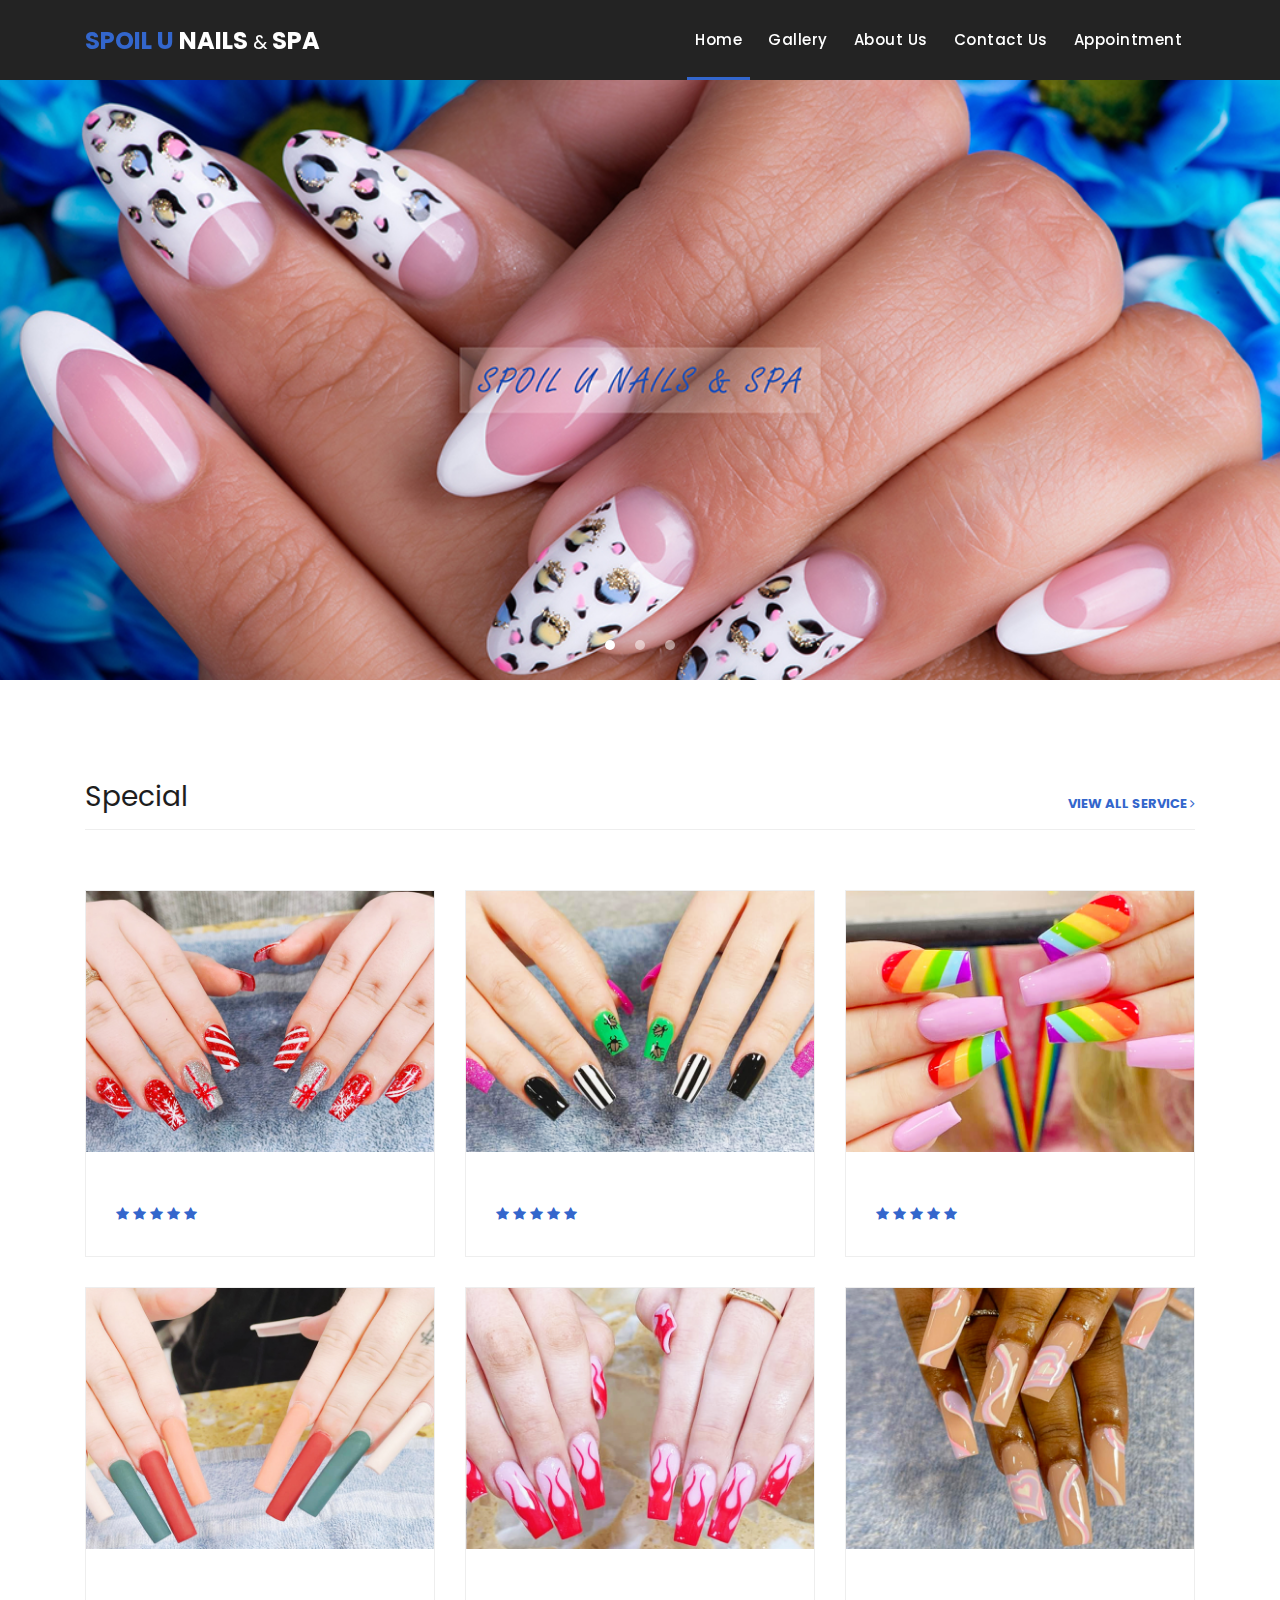
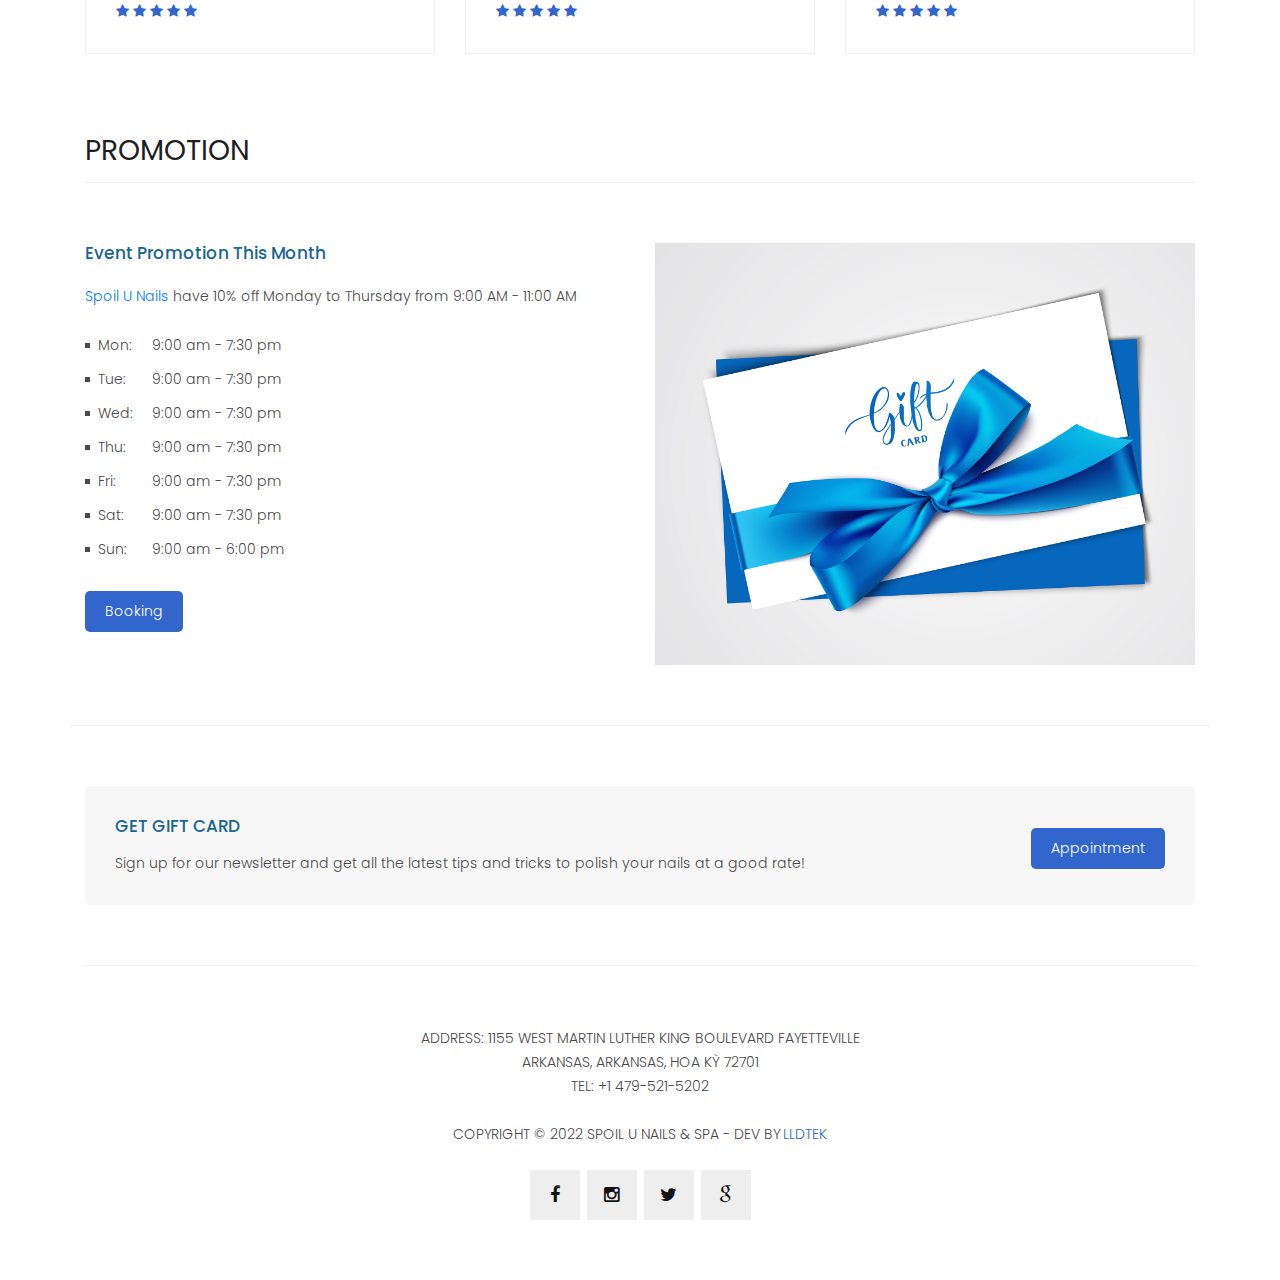
==== commit 6c520686: "39806797" ====
--- a/index.html
+++ b/index.html
@@ -229,7 +229,7 @@
           <div class="col-md-6">
             <div class="left-content">
               <h4>Event Promotion This Month </h4>
-              <p><a rel="nofollow" href="https://www.lldtek.com" target="_parent">Spoil U Nails </a> have 20% off from Monday to Thursday this month</p>
+              <p><a rel="nofollow" href="https://www.lldtek.com" target="_parent">Spoil U Nails </a> have 10% off Monday to Thursday from 9:00 AM - 11:00 AM</p>
               <ul class="featured-list">
                 <li><a><span class="left-column-day">Mon: </span> 9:00 am - 7:30 pm</a></li>
                 <li><a><span class="left-column-day">Tue: </span> 9:00 am - 7:30 pm</a></li>
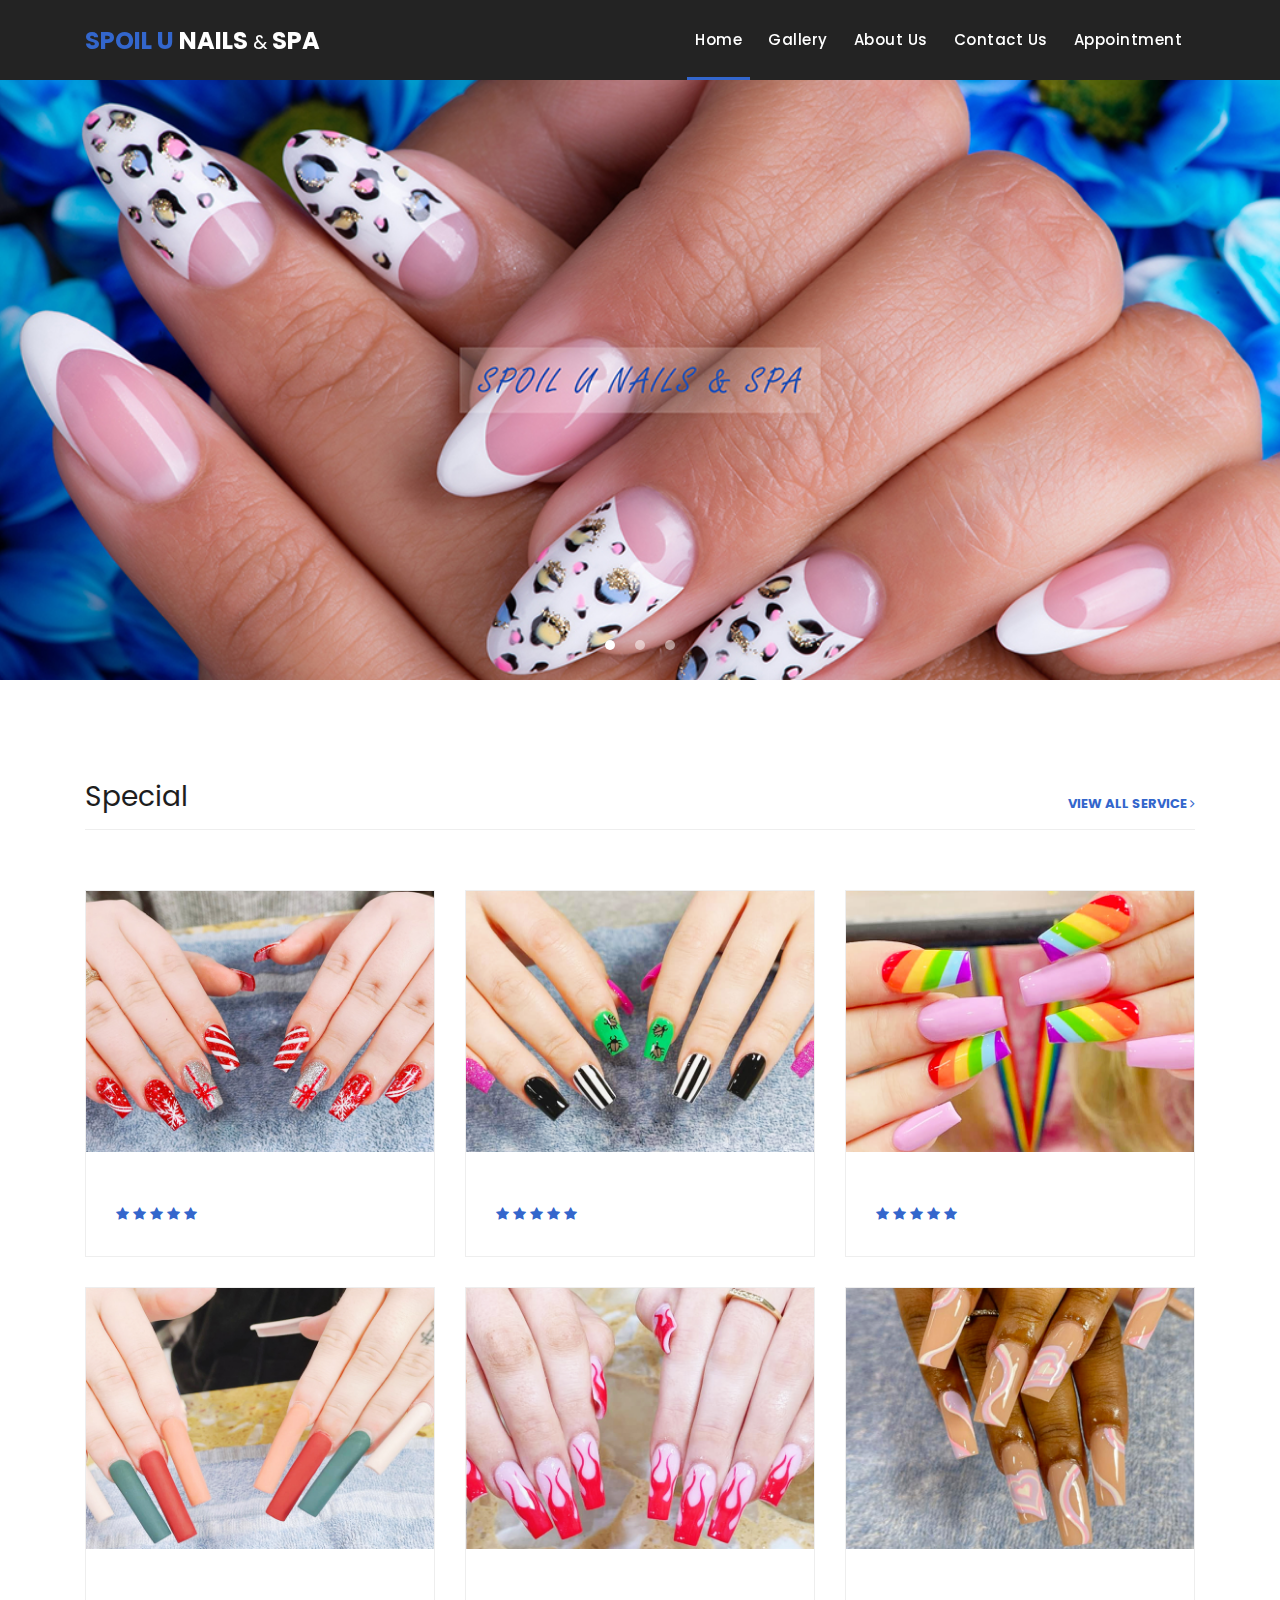
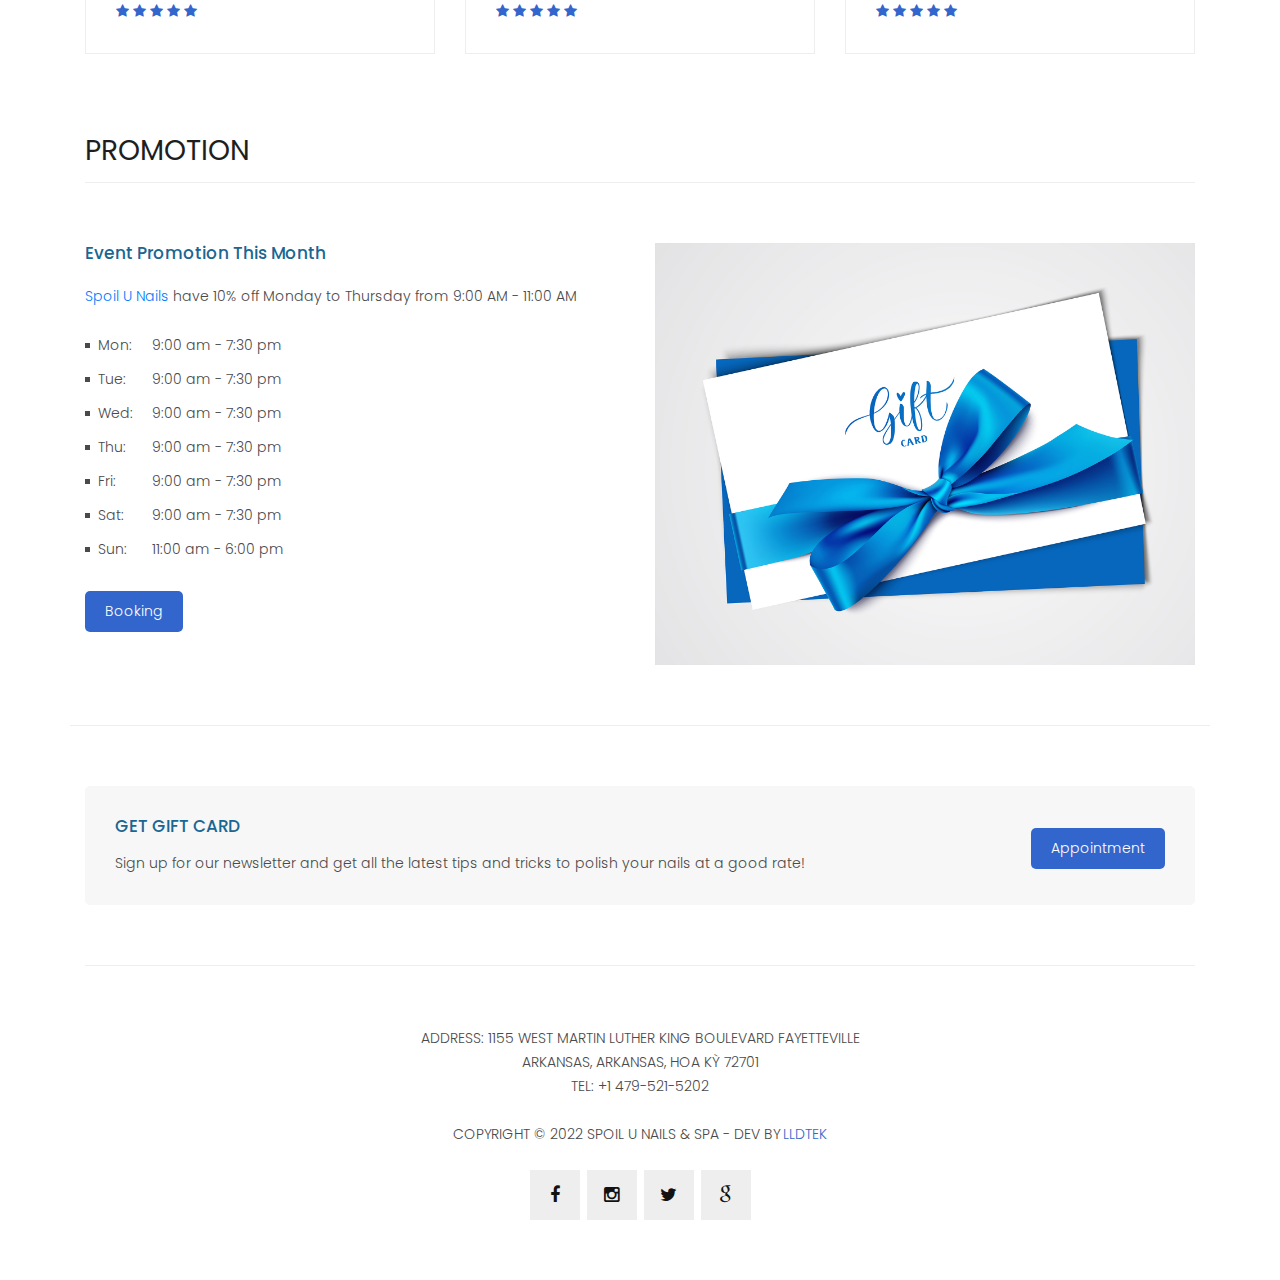
==== commit 7f3e8ff9: "akljsdh" ====
--- a/index.html
+++ b/index.html
@@ -237,7 +237,7 @@
                 <li><a><span class="left-column-day">Thu: </span> 9:00 am - 7:30 pm</a></li>
                 <li><a><span class="left-column-day">Fri: </span> 9:00 am - 7:30 pm</a></li>
                 <li><a><span class="left-column-day">Sat: </span> 9:00 am - 7:30 pm</a></li>
-                <li><a><span class="left-column-day">Sun: </span> 9:00 am - 6:00 pm</a></li>
+                <li><a><span class="left-column-day">Sun: </span> 11:00 am - 6:00 pm</a></li>
               </ul>
               <a target="_blank" href="https://www.lldtek.com/salon/appt/MzMzMjN8c3BvaWx1MTE1NXxBUl8wNzE1N3w3ODg1NWU2YzhjY2M0MTExMWM5ZjQyYjllNDI1ZjgxYg==" class="filled-button">Booking</a>
             </div>
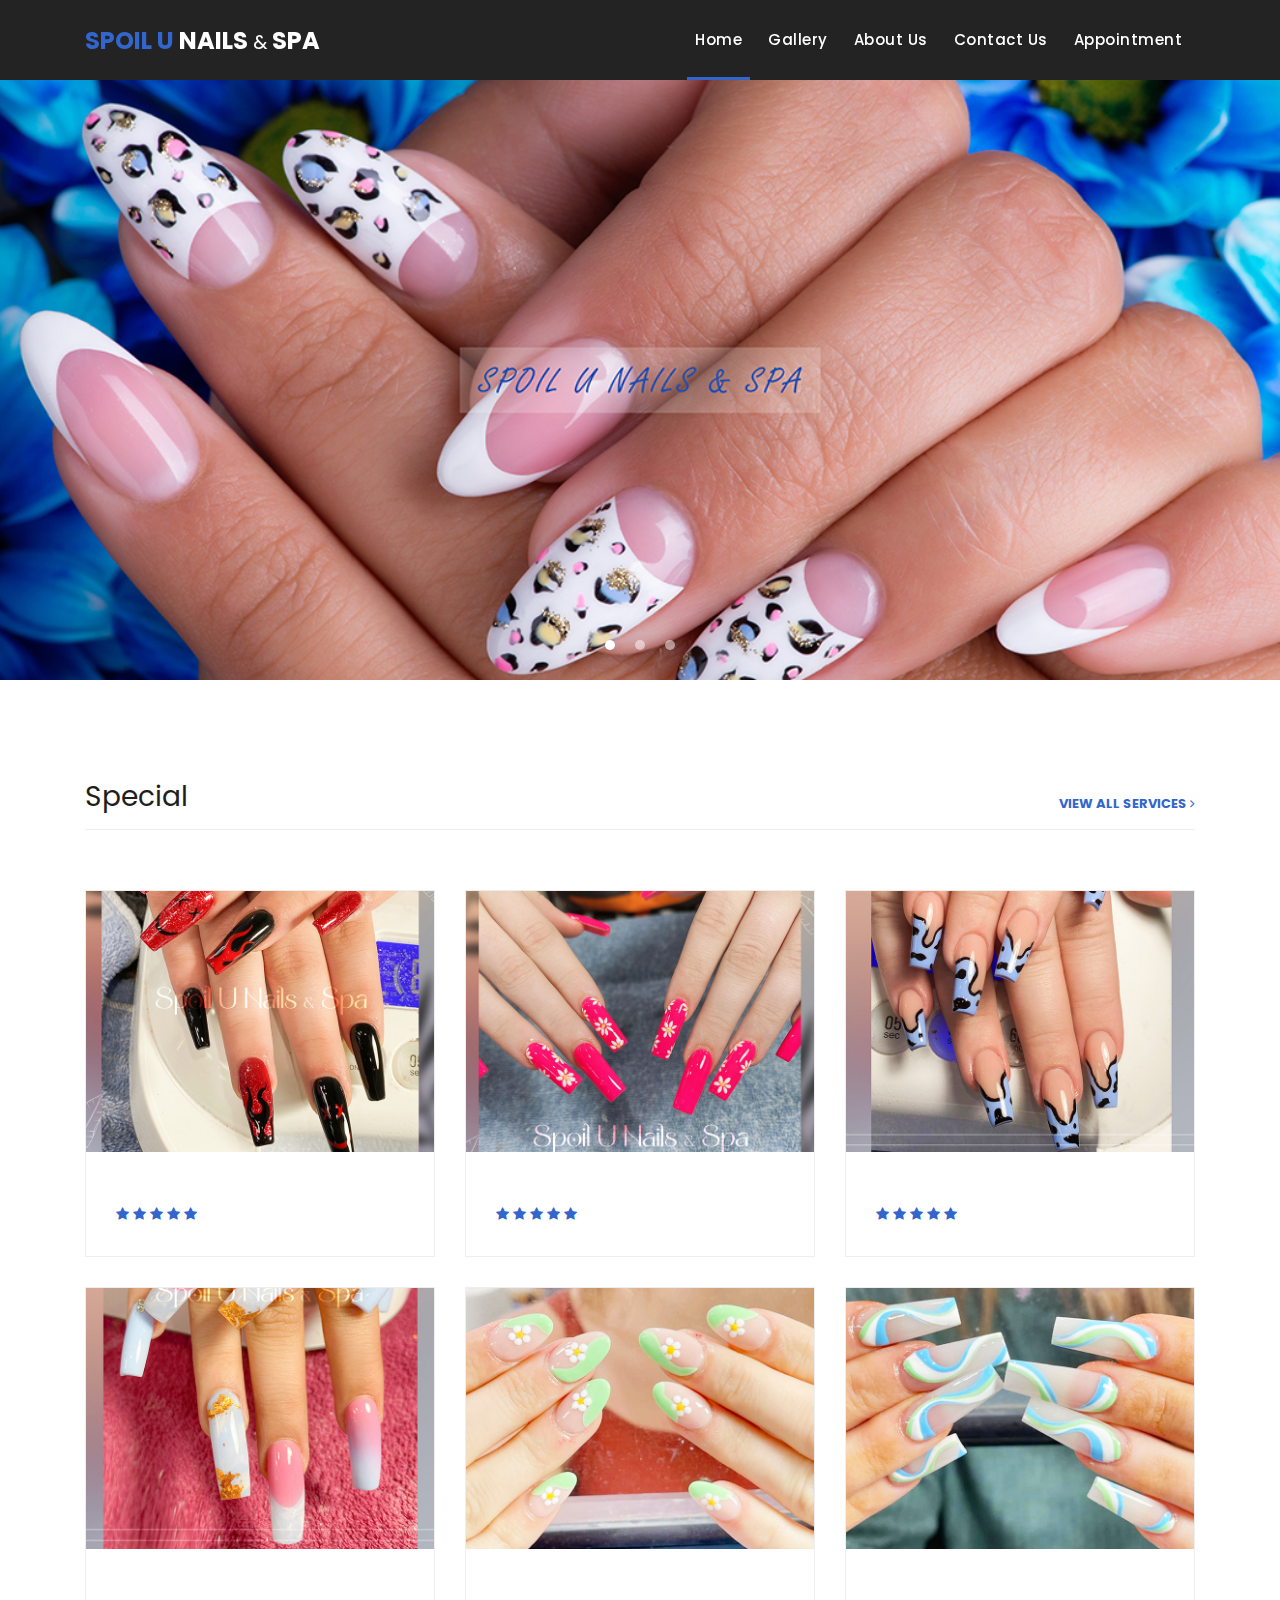
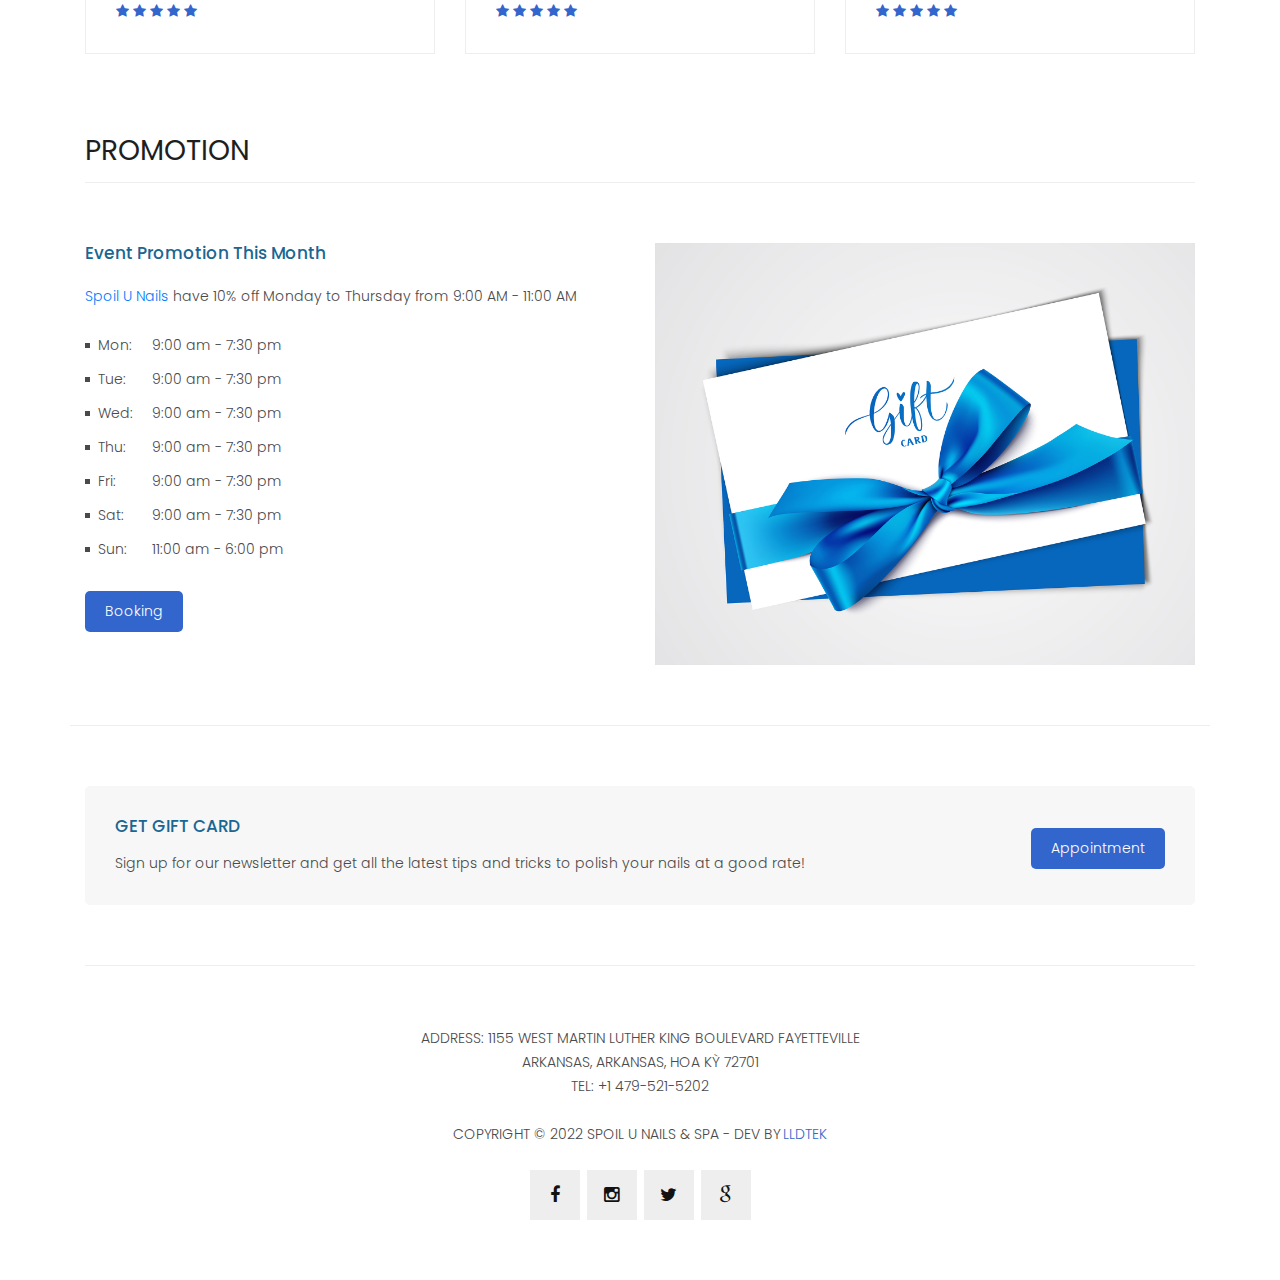
==== commit 680559d1: "asd" ====
--- a/index.html
+++ b/index.html
@@ -103,102 +103,102 @@
           <div class="col-md-12">
             <div class="section-heading">
               <h2>Special</h2>
-              <a href="products.html">View all service <i class="fa fa-angle-right"></i></a>
-            </div>
-          </div>
-          <div class="col-md-4">
-            <div class="product-item">
-              <a href="#"><img src="assets/images/specialties/spoil-u-nails-image-1.jpg" alt=""></a>
-              <div class="down-content">
-                <a href="#"><h4></h4></a>
-                <h6></h6>
-                <p></p>
-                <ul class="stars">
-                  <li><i class="fa fa-star"></i></li>
-                  <li><i class="fa fa-star"></i></li>
-                  <li><i class="fa fa-star"></i></li>
-                  <li><i class="fa fa-star"></i></li>
-                  <li><i class="fa fa-star"></i></li>
-                </ul>
-                <span></span>
-              </div>
-            </div>
-          </div>
-          <div class="col-md-4">
-            <div class="product-item">
-              <a href="#"><img src="assets/images/specialties/spoil-u-nails-image-2.jpg" alt=""></a>
-              <div class="down-content">
-                <a href="#"><h4></h4></a>
-                <h6></h6>
-                <p></p>
-                <ul class="stars">
-                  <li><i class="fa fa-star"></i></li>
-                  <li><i class="fa fa-star"></i></li>
-                  <li><i class="fa fa-star"></i></li>
-                  <li><i class="fa fa-star"></i></li>
-                  <li><i class="fa fa-star"></i></li>
-                </ul>
-                <span></span>
-              </div>
-            </div>
-          </div>
-          <div class="col-md-4">
-            <div class="product-item">
-              <a href="#"><img src="assets/images/specialties/spoil-u-nails-image-3.jpg" alt=""></a>
-              <div class="down-content">
-                <a href="#"><h4></h4></a>
-                <h6></h6>
-                <p></p>
-                <ul class="stars">
-                  <li><i class="fa fa-star"></i></li>
-                  <li><i class="fa fa-star"></i></li>
-                  <li><i class="fa fa-star"></i></li>
-                  <li><i class="fa fa-star"></i></li>
-                  <li><i class="fa fa-star"></i></li>
-                </ul>
-                <span></span>
-              </div>
-            </div>
-          </div>
-          <div class="col-md-4">
-            <div class="product-item">
-              <a href="#"><img src="assets/images/specialties/spoil-u-nails-image-4.jpg" alt=""></a>
-              <div class="down-content">
-                <a href="#"><h4></h4></a>
-                <h6></h6>
-                <p></p>
-                <ul class="stars">
-                  <li><i class="fa fa-star"></i></li>
-                  <li><i class="fa fa-star"></i></li>
-                  <li><i class="fa fa-star"></i></li>
-                  <li><i class="fa fa-star"></i></li>
-                  <li><i class="fa fa-star"></i></li>
-                </ul>
-                <span></span>
-              </div>
-            </div>
-          </div>
-          <div class="col-md-4">
-            <div class="product-item">
-              <a href="#"><img src="assets/images/specialties/spoil-u-nails-image-5.jpg" alt=""></a>
-              <div class="down-content">
-                <a href="#"><h4></h4></a>
-                <h6></h6>
-                <p></p>
-                <ul class="stars">
-                  <li><i class="fa fa-star"></i></li>
-                  <li><i class="fa fa-star"></i></li>
-                  <li><i class="fa fa-star"></i></li>
-                  <li><i class="fa fa-star"></i></li>
-                  <li><i class="fa fa-star"></i></li>
-                </ul>
-                <span></span>
-              </div>
-            </div>
-          </div>
-          <div class="col-md-4">
-            <div class="product-item">
-              <a href="#"><img src="assets/images/specialties/spoil-u-nails-image-6.jpg" alt=""></a>
+              <a href="products.html">View all services <i class="fa fa-angle-right"></i></a>
+            </div>
+          </div>
+          <div class="col-md-4">
+            <div class="product-item">
+              <a href="#"><img src="assets/images/specialties/spoil-u-nails-image-12.jpg" alt=""></a>
+              <div class="down-content">
+                <a href="#"><h4></h4></a>
+                <h6></h6>
+                <p></p>
+                <ul class="stars">
+                  <li><i class="fa fa-star"></i></li>
+                  <li><i class="fa fa-star"></i></li>
+                  <li><i class="fa fa-star"></i></li>
+                  <li><i class="fa fa-star"></i></li>
+                  <li><i class="fa fa-star"></i></li>
+                </ul>
+                <span></span>
+              </div>
+            </div>
+          </div>
+          <div class="col-md-4">
+            <div class="product-item">
+              <a href="#"><img src="assets/images/specialties/spoil-u-nails-image-11.jpg" alt=""></a>
+              <div class="down-content">
+                <a href="#"><h4></h4></a>
+                <h6></h6>
+                <p></p>
+                <ul class="stars">
+                  <li><i class="fa fa-star"></i></li>
+                  <li><i class="fa fa-star"></i></li>
+                  <li><i class="fa fa-star"></i></li>
+                  <li><i class="fa fa-star"></i></li>
+                  <li><i class="fa fa-star"></i></li>
+                </ul>
+                <span></span>
+              </div>
+            </div>
+          </div>
+          <div class="col-md-4">
+            <div class="product-item">
+              <a href="#"><img src="assets/images/specialties/spoil-u-nails-image-10.jpg" alt=""></a>
+              <div class="down-content">
+                <a href="#"><h4></h4></a>
+                <h6></h6>
+                <p></p>
+                <ul class="stars">
+                  <li><i class="fa fa-star"></i></li>
+                  <li><i class="fa fa-star"></i></li>
+                  <li><i class="fa fa-star"></i></li>
+                  <li><i class="fa fa-star"></i></li>
+                  <li><i class="fa fa-star"></i></li>
+                </ul>
+                <span></span>
+              </div>
+            </div>
+          </div>
+          <div class="col-md-4">
+            <div class="product-item">
+              <a href="#"><img src="assets/images/specialties/spoil-u-nails-image-9.jpg" alt=""></a>
+              <div class="down-content">
+                <a href="#"><h4></h4></a>
+                <h6></h6>
+                <p></p>
+                <ul class="stars">
+                  <li><i class="fa fa-star"></i></li>
+                  <li><i class="fa fa-star"></i></li>
+                  <li><i class="fa fa-star"></i></li>
+                  <li><i class="fa fa-star"></i></li>
+                  <li><i class="fa fa-star"></i></li>
+                </ul>
+                <span></span>
+              </div>
+            </div>
+          </div>
+          <div class="col-md-4">
+            <div class="product-item">
+              <a href="#"><img src="assets/images/specialties/spoil-u-nails-image-8.jpg" alt=""></a>
+              <div class="down-content">
+                <a href="#"><h4></h4></a>
+                <h6></h6>
+                <p></p>
+                <ul class="stars">
+                  <li><i class="fa fa-star"></i></li>
+                  <li><i class="fa fa-star"></i></li>
+                  <li><i class="fa fa-star"></i></li>
+                  <li><i class="fa fa-star"></i></li>
+                  <li><i class="fa fa-star"></i></li>
+                </ul>
+                <span></span>
+              </div>
+            </div>
+          </div>
+          <div class="col-md-4">
+            <div class="product-item">
+              <a href="#"><img src="assets/images/specialties/spoil-u-nails-image-7.jpg" alt=""></a>
               <div class="down-content">
                 <a href="#"><h4></h4></a>
                 <h6></h6>
@@ -229,7 +229,7 @@
           <div class="col-md-6">
             <div class="left-content">
               <h4>Event Promotion This Month </h4>
-              <p><a rel="nofollow" href="https://www.lldtek.com" target="_parent">Spoil U Nails </a> have 10% off Monday to Thursday from 9:00 AM - 11:00 AM</p>
+              <p><a rel="nofollow" href="" target="_parent">Spoil U Nails </a> have 10% off Monday to Thursday from 9:00 AM - 11:00 AM</p>
               <ul class="featured-list">
                 <li><a><span class="left-column-day">Mon: </span> 9:00 am - 7:30 pm</a></li>
                 <li><a><span class="left-column-day">Tue: </span> 9:00 am - 7:30 pm</a></li>
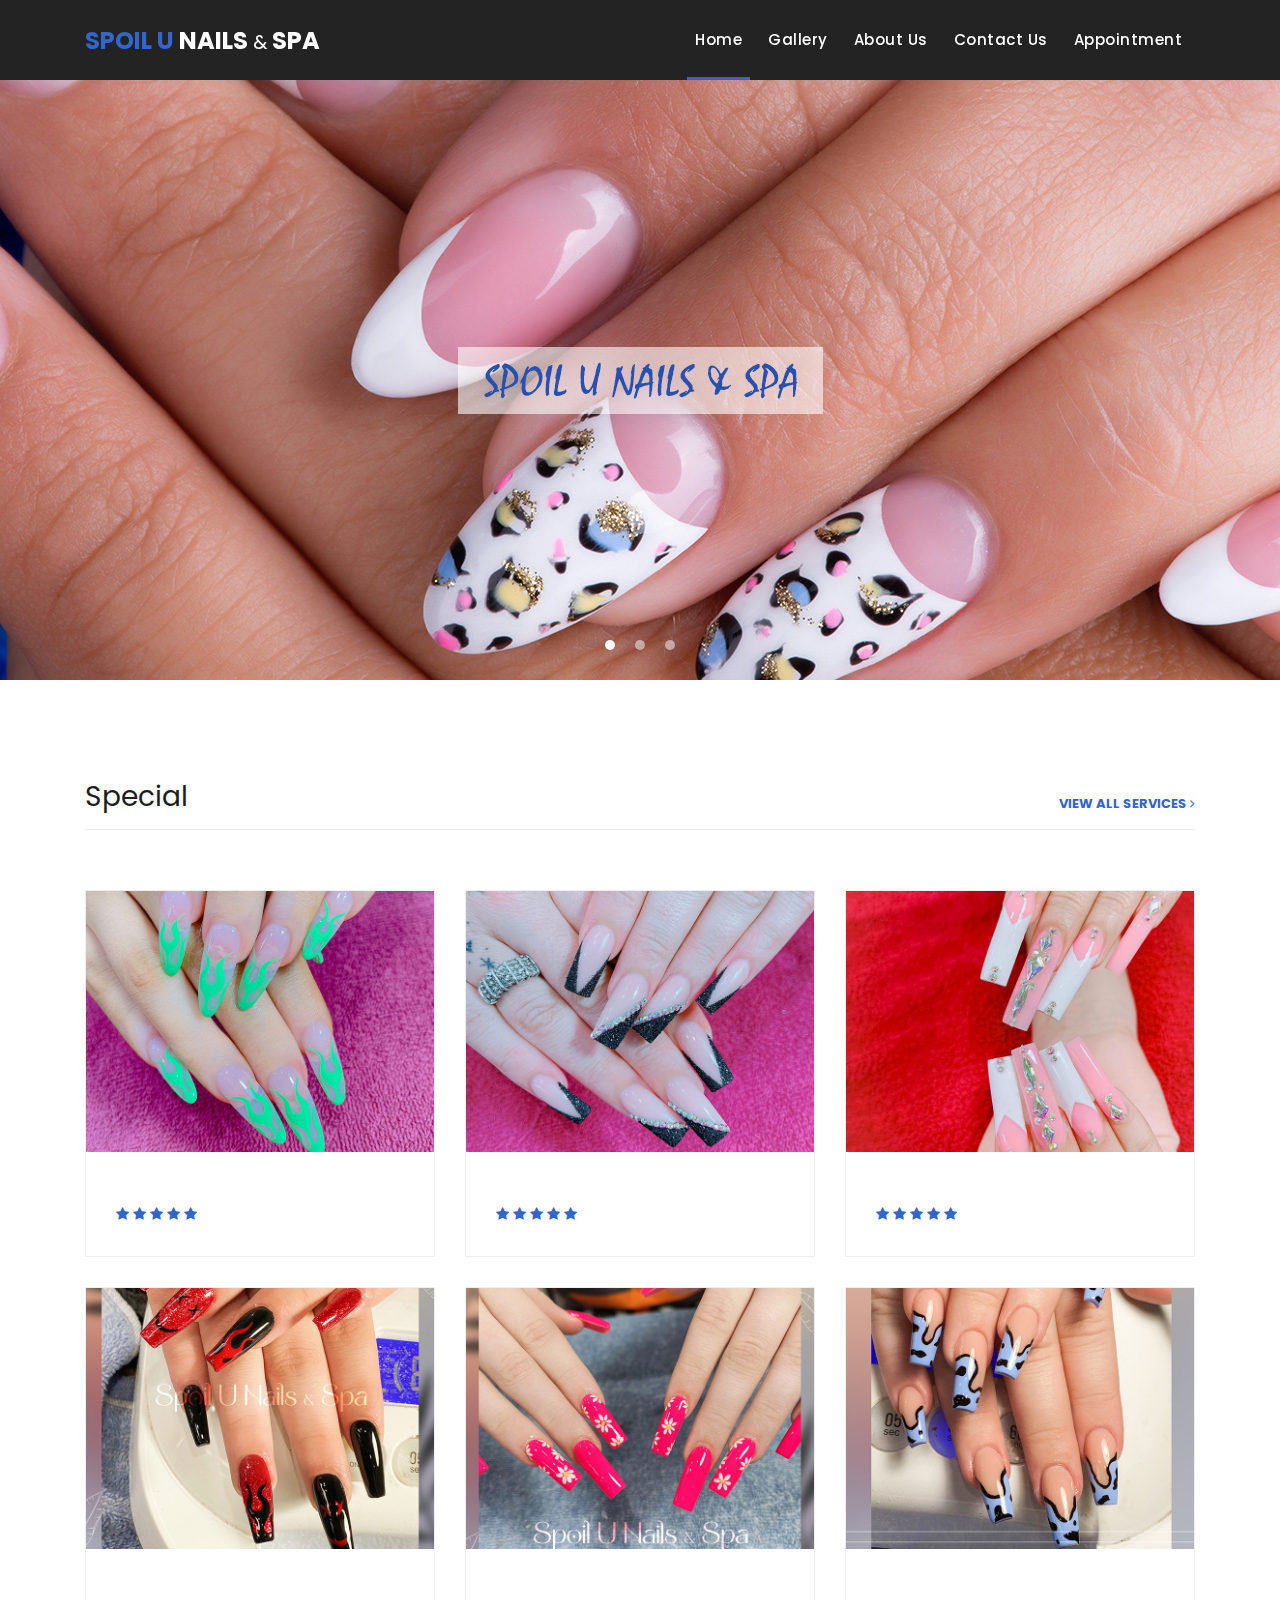
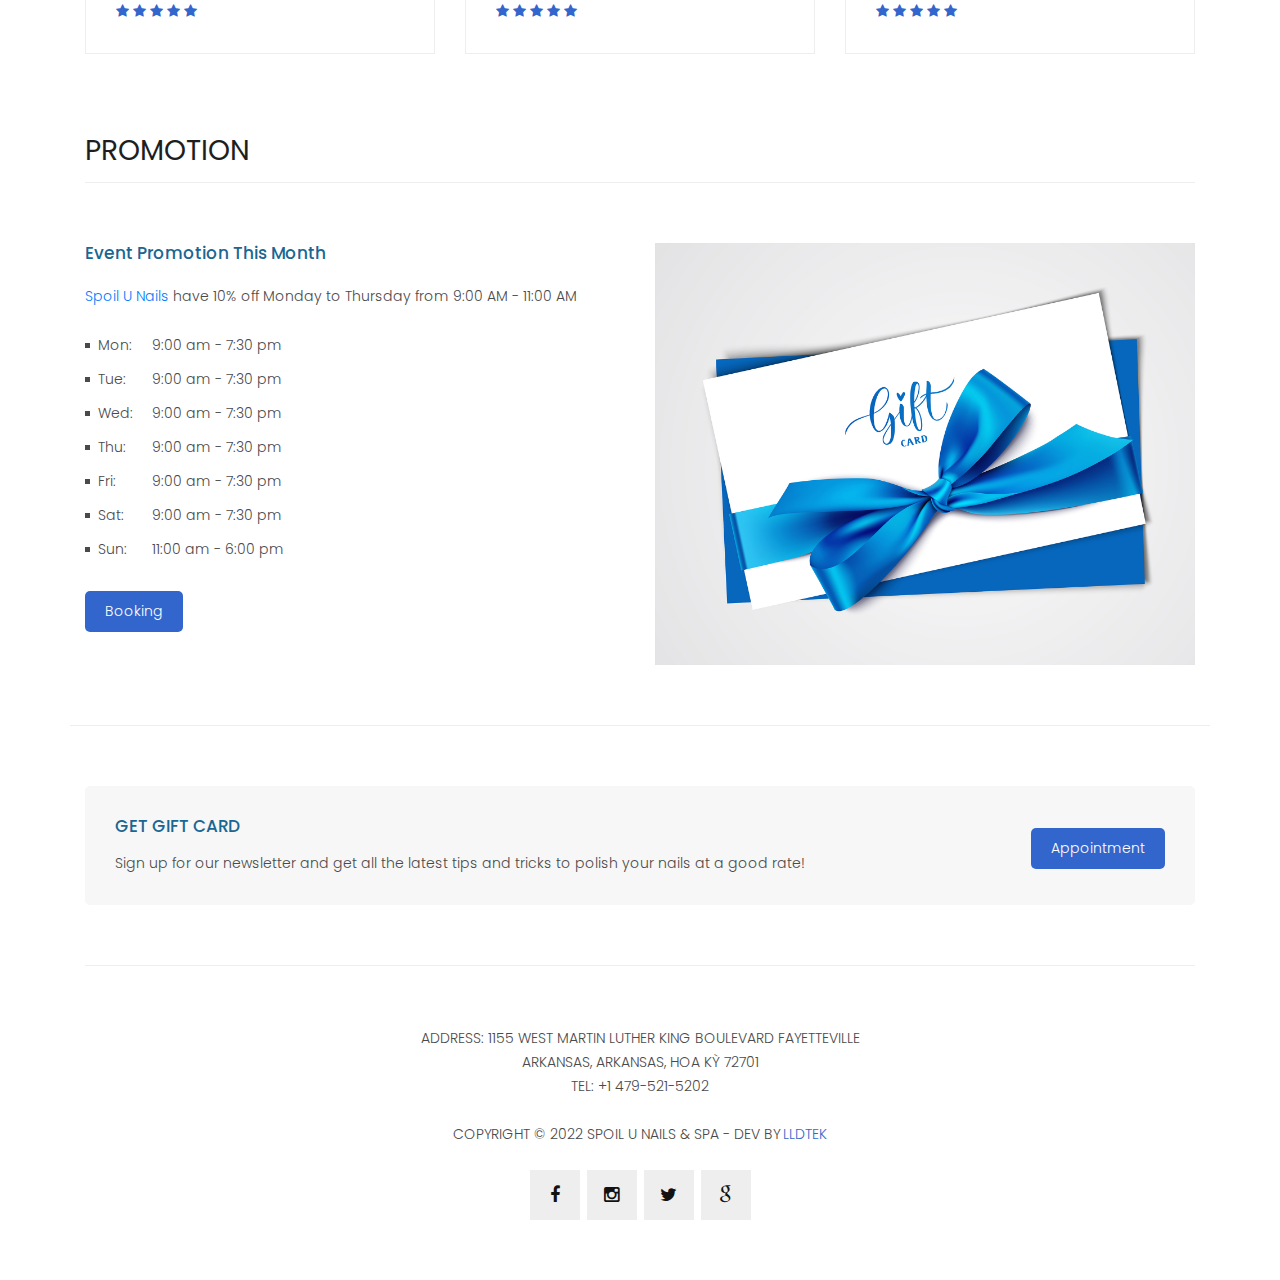
==== commit 72240246: "asd" ====
--- a/index.html
+++ b/index.html
@@ -108,6 +108,60 @@
           </div>
           <div class="col-md-4">
             <div class="product-item">
+              <a href="#"><img src="assets/images/specialties/spoil-u-nails-image-30.jpg" alt=""></a>
+              <div class="down-content">
+                <a href="#"><h4></h4></a>
+                <h6></h6>
+                <p></p>
+                <ul class="stars">
+                  <li><i class="fa fa-star"></i></li>
+                  <li><i class="fa fa-star"></i></li>
+                  <li><i class="fa fa-star"></i></li>
+                  <li><i class="fa fa-star"></i></li>
+                  <li><i class="fa fa-star"></i></li>
+                </ul>
+                <span></span>
+              </div>
+            </div>
+          </div>
+          <div class="col-md-4">
+            <div class="product-item">
+              <a href="#"><img src="assets/images/specialties/spoil-u-nails-image-28.jpg" alt=""></a>
+              <div class="down-content">
+                <a href="#"><h4></h4></a>
+                <h6></h6>
+                <p></p>
+                <ul class="stars">
+                  <li><i class="fa fa-star"></i></li>
+                  <li><i class="fa fa-star"></i></li>
+                  <li><i class="fa fa-star"></i></li>
+                  <li><i class="fa fa-star"></i></li>
+                  <li><i class="fa fa-star"></i></li>
+                </ul>
+                <span></span>
+              </div>
+            </div>
+          </div>
+          <div class="col-md-4">
+            <div class="product-item">
+              <a href="#"><img src="assets/images/specialties/spoil-u-nails-image-24.jpg" alt=""></a>
+              <div class="down-content">
+                <a href="#"><h4></h4></a>
+                <h6></h6>
+                <p></p>
+                <ul class="stars">
+                  <li><i class="fa fa-star"></i></li>
+                  <li><i class="fa fa-star"></i></li>
+                  <li><i class="fa fa-star"></i></li>
+                  <li><i class="fa fa-star"></i></li>
+                  <li><i class="fa fa-star"></i></li>
+                </ul>
+                <span></span>
+              </div>
+            </div>
+          </div>
+          <div class="col-md-4">
+            <div class="product-item">
               <a href="#"><img src="assets/images/specialties/spoil-u-nails-image-12.jpg" alt=""></a>
               <div class="down-content">
                 <a href="#"><h4></h4></a>
@@ -160,60 +214,60 @@
               </div>
             </div>
           </div>
-          <div class="col-md-4">
-            <div class="product-item">
-              <a href="#"><img src="assets/images/specialties/spoil-u-nails-image-9.jpg" alt=""></a>
-              <div class="down-content">
-                <a href="#"><h4></h4></a>
-                <h6></h6>
-                <p></p>
-                <ul class="stars">
-                  <li><i class="fa fa-star"></i></li>
-                  <li><i class="fa fa-star"></i></li>
-                  <li><i class="fa fa-star"></i></li>
-                  <li><i class="fa fa-star"></i></li>
-                  <li><i class="fa fa-star"></i></li>
-                </ul>
-                <span></span>
-              </div>
-            </div>
-          </div>
-          <div class="col-md-4">
-            <div class="product-item">
-              <a href="#"><img src="assets/images/specialties/spoil-u-nails-image-8.jpg" alt=""></a>
-              <div class="down-content">
-                <a href="#"><h4></h4></a>
-                <h6></h6>
-                <p></p>
-                <ul class="stars">
-                  <li><i class="fa fa-star"></i></li>
-                  <li><i class="fa fa-star"></i></li>
-                  <li><i class="fa fa-star"></i></li>
-                  <li><i class="fa fa-star"></i></li>
-                  <li><i class="fa fa-star"></i></li>
-                </ul>
-                <span></span>
-              </div>
-            </div>
-          </div>
-          <div class="col-md-4">
-            <div class="product-item">
-              <a href="#"><img src="assets/images/specialties/spoil-u-nails-image-7.jpg" alt=""></a>
-              <div class="down-content">
-                <a href="#"><h4></h4></a>
-                <h6></h6>
-                <p></p>
-                <ul class="stars">
-                  <li><i class="fa fa-star"></i></li>
-                  <li><i class="fa fa-star"></i></li>
-                  <li><i class="fa fa-star"></i></li>
-                  <li><i class="fa fa-star"></i></li>
-                  <li><i class="fa fa-star"></i></li>
-                </ul>
-                <span></span>
-              </div>
-            </div>
-          </div>
+          <!--<div class="col-md-4">-->
+            <!--<div class="product-item">-->
+              <!--<a href="#"><img src="assets/images/specialties/spoil-u-nails-image-9.jpg" alt=""></a>-->
+              <!--<div class="down-content">-->
+                <!--<a href="#"><h4></h4></a>-->
+                <!--<h6></h6>-->
+                <!--<p></p>-->
+                <!--<ul class="stars">-->
+                  <!--<li><i class="fa fa-star"></i></li>-->
+                  <!--<li><i class="fa fa-star"></i></li>-->
+                  <!--<li><i class="fa fa-star"></i></li>-->
+                  <!--<li><i class="fa fa-star"></i></li>-->
+                  <!--<li><i class="fa fa-star"></i></li>-->
+                <!--</ul>-->
+                <!--<span></span>-->
+              <!--</div>-->
+            <!--</div>-->
+          <!--</div>-->
+          <!--<div class="col-md-4">-->
+            <!--<div class="product-item">-->
+              <!--<a href="#"><img src="assets/images/specialties/spoil-u-nails-image-8.jpg" alt=""></a>-->
+              <!--<div class="down-content">-->
+                <!--<a href="#"><h4></h4></a>-->
+                <!--<h6></h6>-->
+                <!--<p></p>-->
+                <!--<ul class="stars">-->
+                  <!--<li><i class="fa fa-star"></i></li>-->
+                  <!--<li><i class="fa fa-star"></i></li>-->
+                  <!--<li><i class="fa fa-star"></i></li>-->
+                  <!--<li><i class="fa fa-star"></i></li>-->
+                  <!--<li><i class="fa fa-star"></i></li>-->
+                <!--</ul>-->
+                <!--<span></span>-->
+              <!--</div>-->
+            <!--</div>-->
+          <!--</div>-->
+          <!--<div class="col-md-4">-->
+            <!--<div class="product-item">-->
+              <!--<a href="#"><img src="assets/images/specialties/spoil-u-nails-image-7.jpg" alt=""></a>-->
+              <!--<div class="down-content">-->
+                <!--<a href="#"><h4></h4></a>-->
+                <!--<h6></h6>-->
+                <!--<p></p>-->
+                <!--<ul class="stars">-->
+                  <!--<li><i class="fa fa-star"></i></li>-->
+                  <!--<li><i class="fa fa-star"></i></li>-->
+                  <!--<li><i class="fa fa-star"></i></li>-->
+                  <!--<li><i class="fa fa-star"></i></li>-->
+                  <!--<li><i class="fa fa-star"></i></li>-->
+                <!--</ul>-->
+                <!--<span></span>-->
+              <!--</div>-->
+            <!--</div>-->
+          <!--</div>-->
         </div>
       </div>
     </div>
--- a/assets/css/templatemo-sixteen.css
+++ b/assets/css/templatemo-sixteen.css
@@ -1078,4 +1078,8 @@
 .left-column-day{
 	width: 50px;
 	display: inline-block;
+}
+/*DONT SHOw scroll bar*/
+::-webkit-scrollbar{
+	display: none;
 }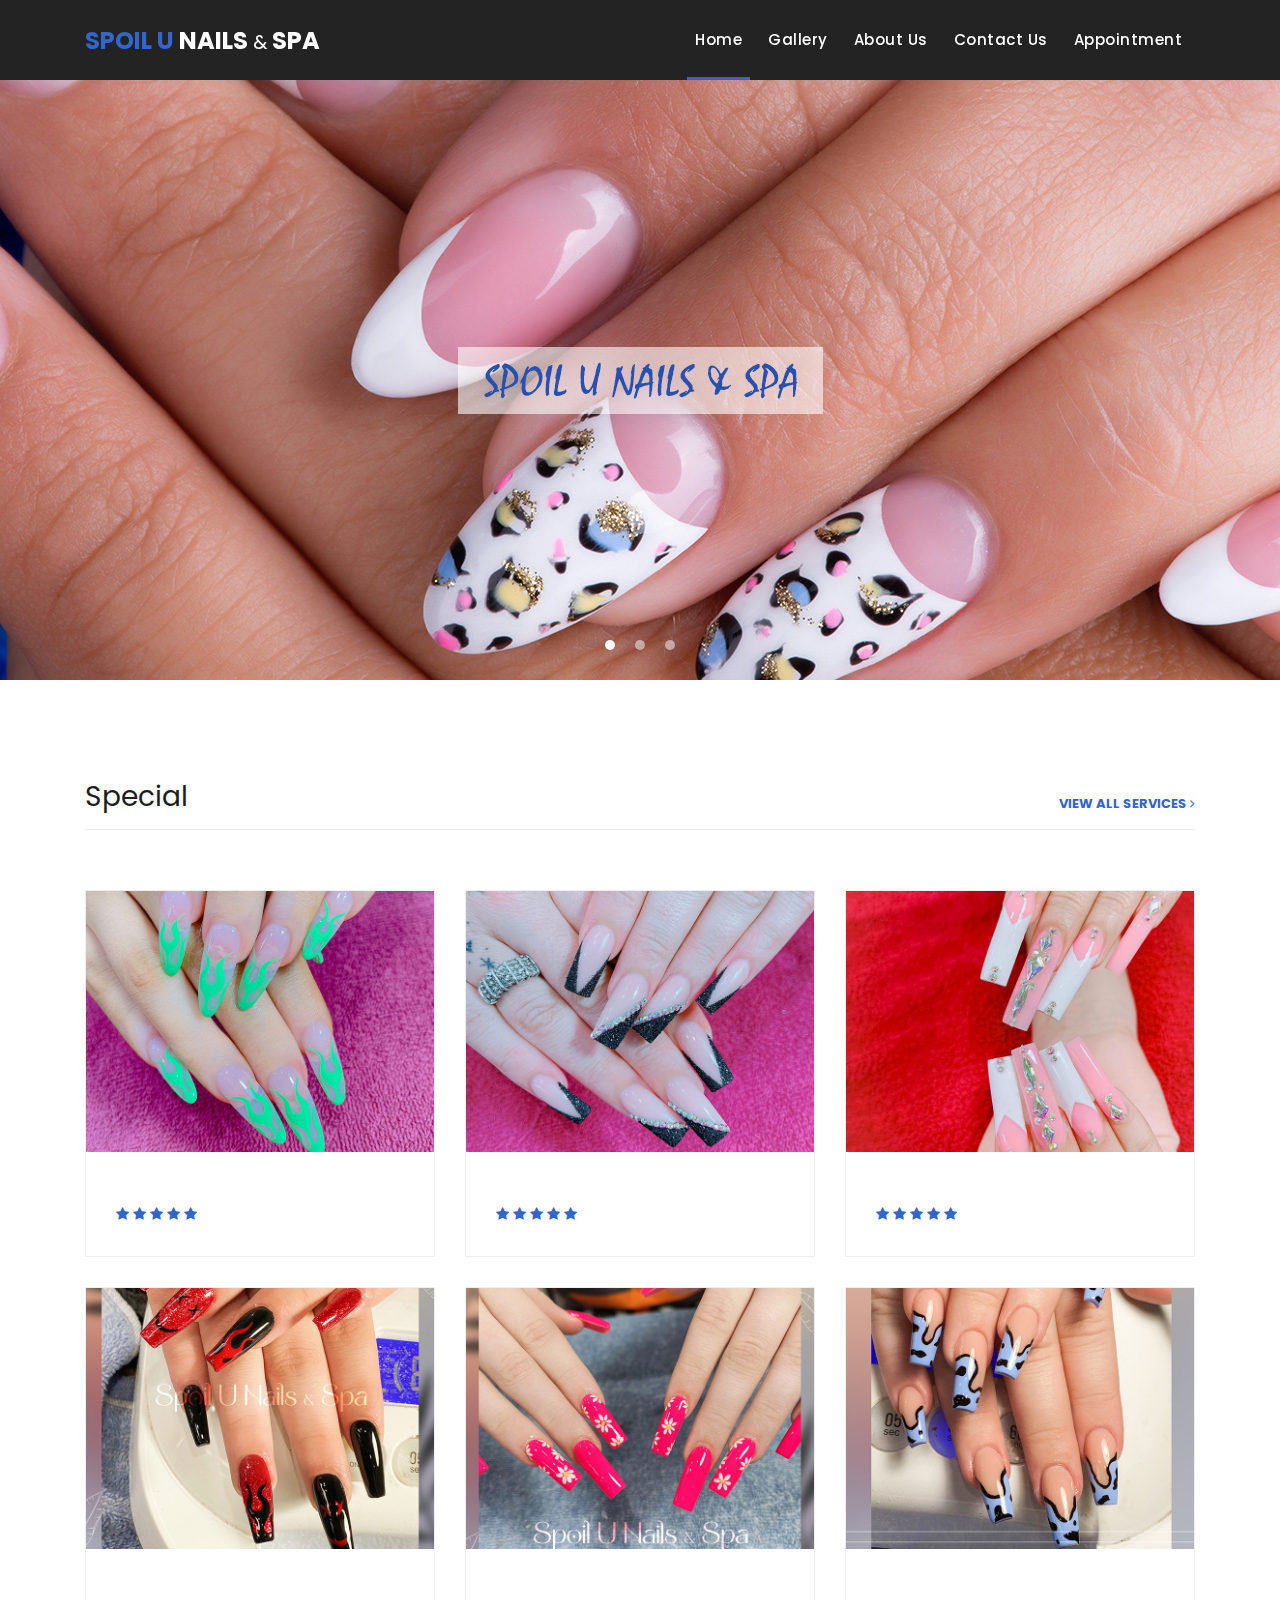
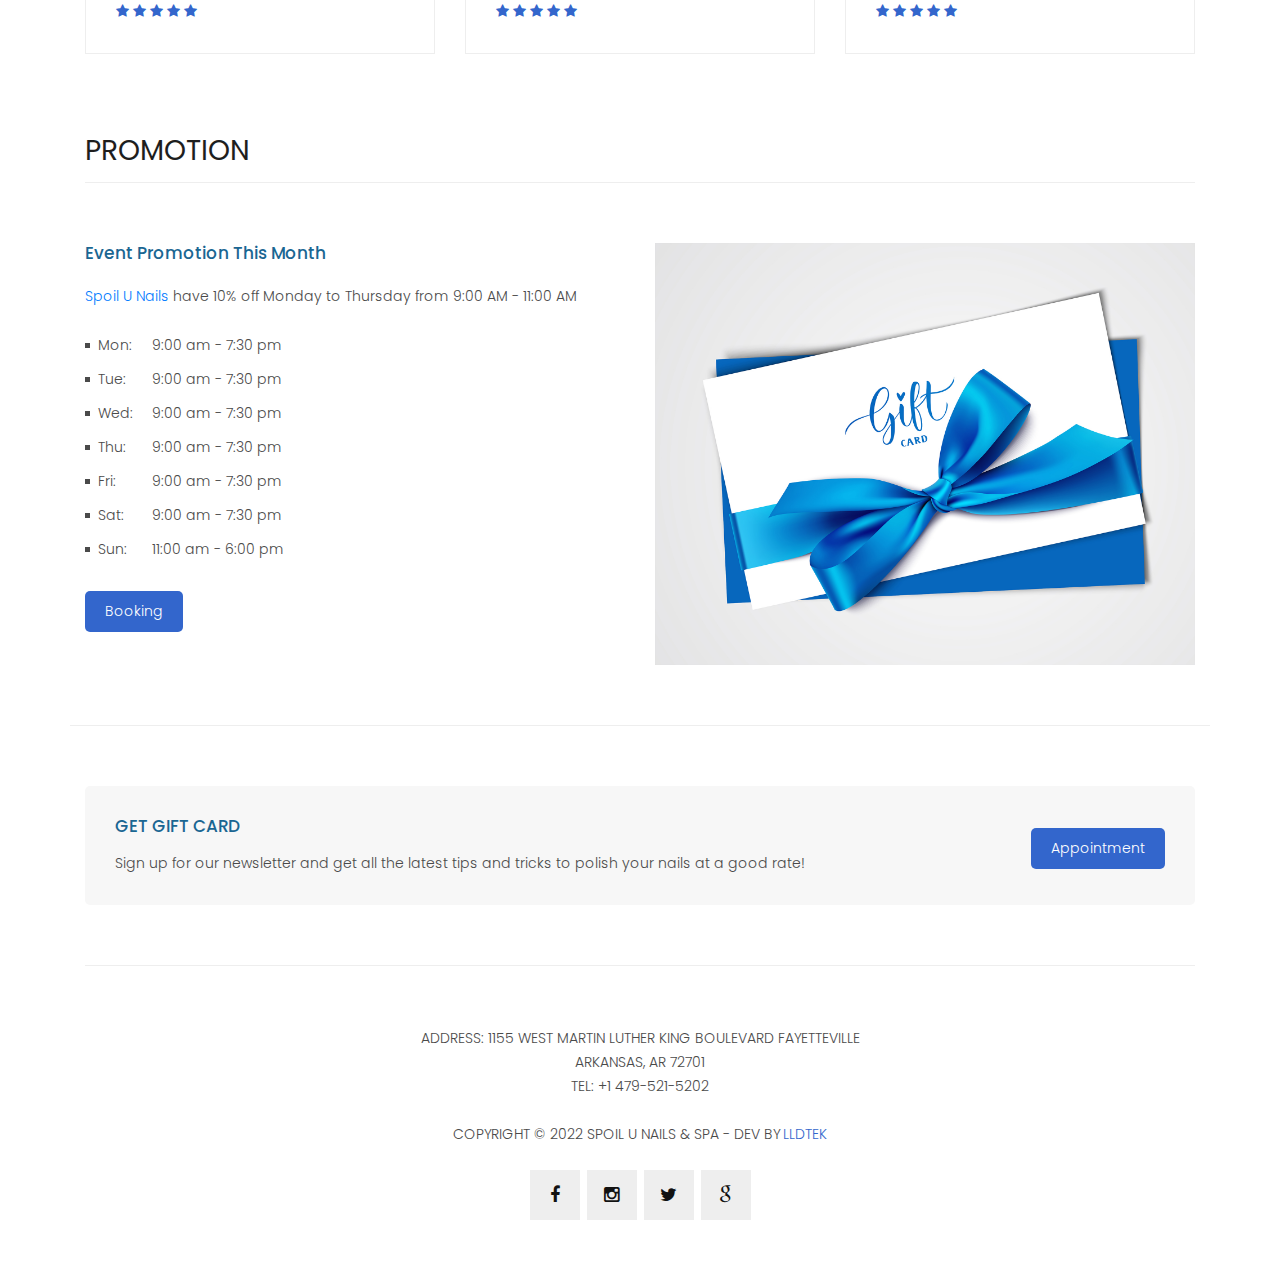
==== commit 89913706: "sssjre" ====
--- a/index.html
+++ b/index.html
@@ -332,7 +332,7 @@
           <div class="col-md-12">
             <div class="inner-content">
               <p>Address: 1155 West Martin Luther King Boulevard Fayetteville <br>
-                Arkansas, Arkansas, Hoa Kỳ 72701 <br>       
+                Arkansas, AR 72701 <br>       
                 Tel: +1 479-521-5202 <br><br>
                 Copyright &copy; 2022 Spoil U Nails & Spa - Dev by<a rel="nofollow noopener" href="https://www.lldtek.com" target="_blank">LLDTEK</a><br>
               </p><br>
